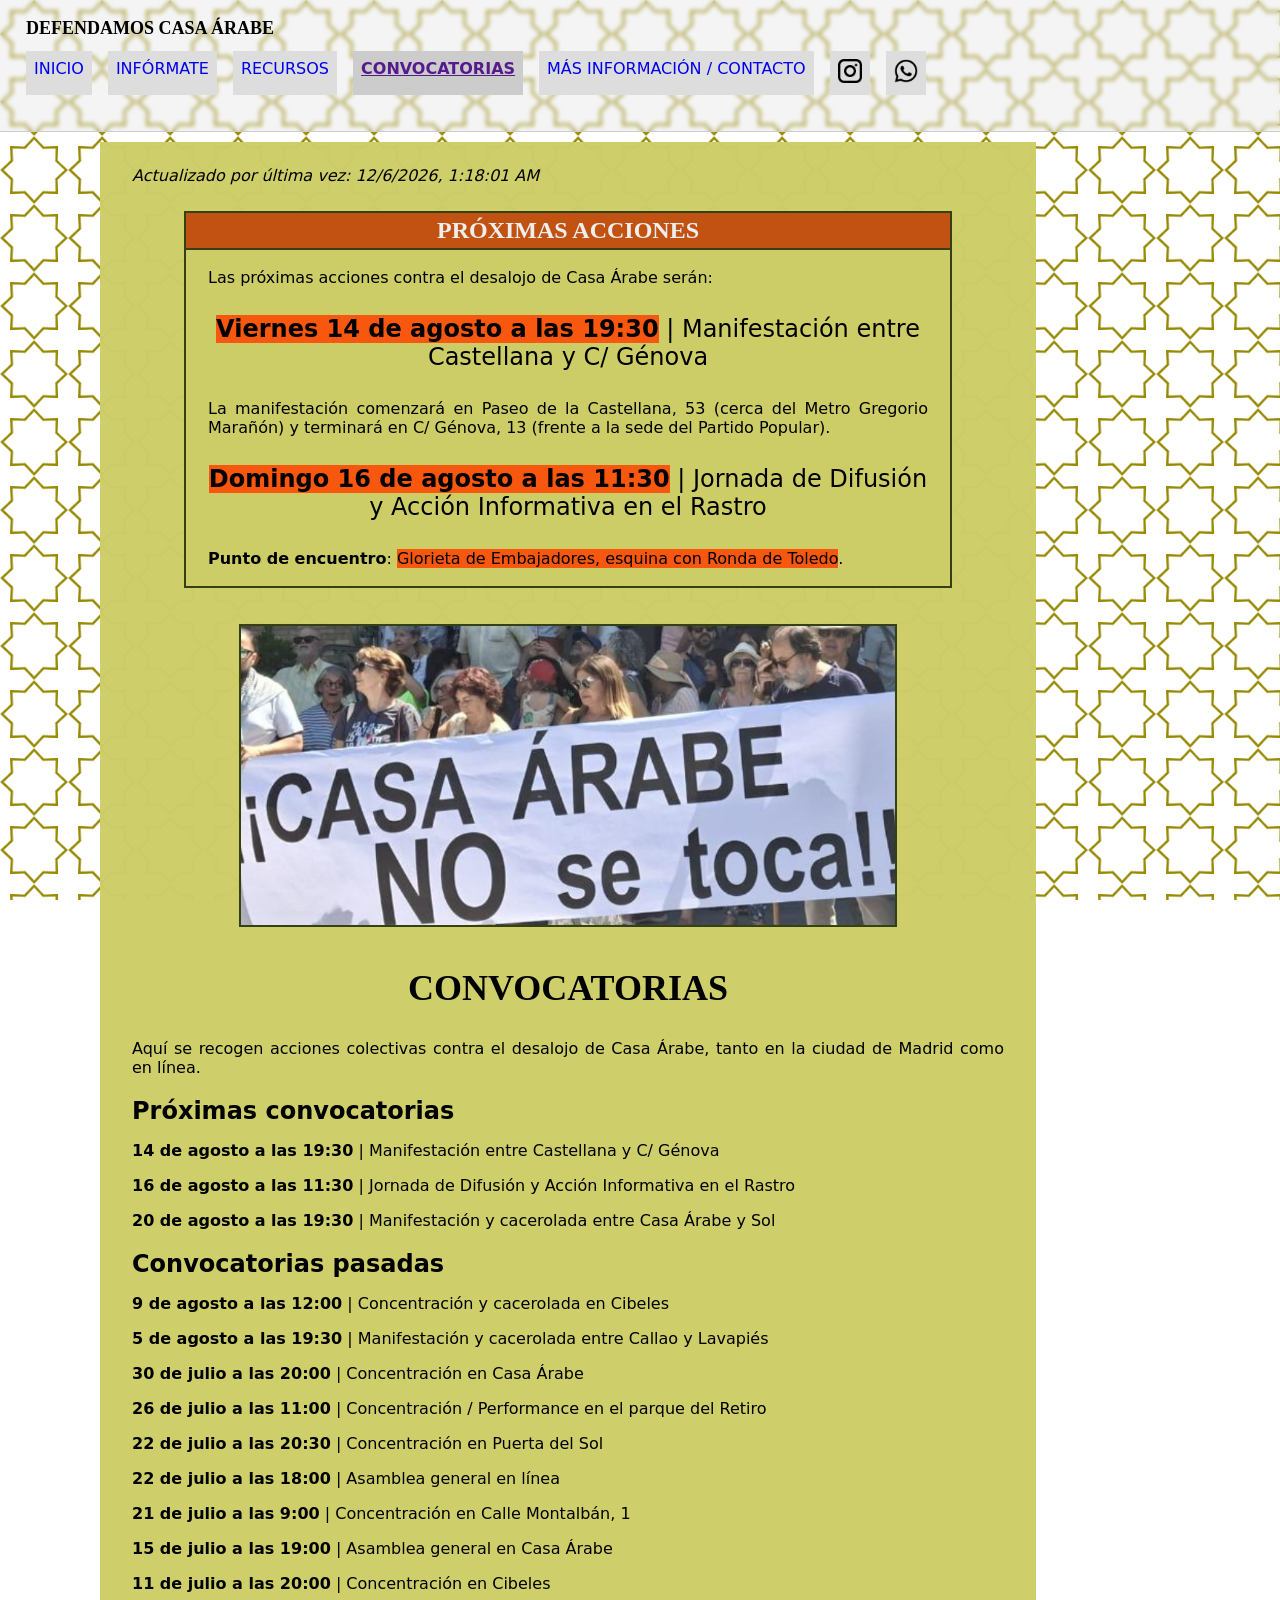
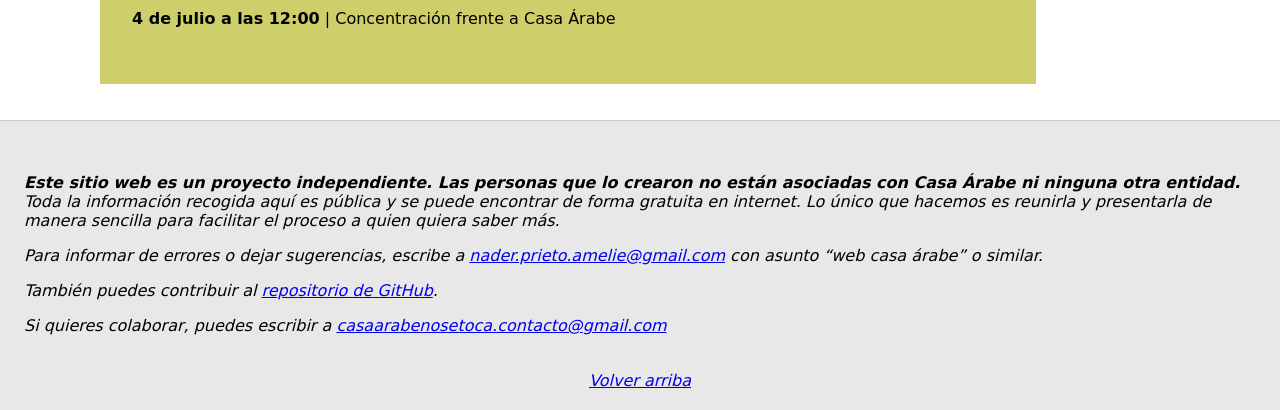
==== defendamoscasaarabe/convocatorias.html @ 13209470 "actualizar hora mani 20/8" ====
<!DOCTYPE html>
<html lang="es">
    <head>
        <link rel="stylesheet" href="style.css">
        <link rel="icon" href="assets/favicon.ico">
        <title>CONVOCATORIAS | DEFENDAMOS CASA ÁRABE</title>
        <meta name="viewport" content="width=device-width, initial-scale=1.0" />
    </head>
    <body onload="fechaUltimaVez()">
        <span id="arriba"></span>
        <header>
            <h1>DEFENDAMOS CASA ÁRABE</h1>
            <nav>
                <a href="index.html">INICIO</a><a href="informate.html">INFÓRMATE</a><a href="recursos.html">RECURSOS</a><a href="" id="current">CONVOCATORIAS</a><a href="#masinfo">MÁS INFORMACIÓN / CONTACTO</a><a href="https://www.instagram.com/casaarabesequeda/"><img style="height:1.5rem;border:none;" src="assets/insta.png"></a><a href="https://whatsapp.com/channel/0029VbDNNynGU3BGO189cn2i"><img style="height:1.5rem;border:none;" src="assets/wpp.png"></a>
            </nav>
            <div class="menu-movil">
                <p style="margin-bottom:0;"><a href="https://www.instagram.com/casaarabesequeda/"><img style="width:1.5rem;border:none;margin:0;padding-left:1.625rem;" src="assets/insta.png"></a><a href="https://whatsapp.com/channel/0029VbDNNynGU3BGO189cn2i"><img style="width:1.5rem;border:none;margin:0;padding-left:1.625rem;" src="assets/wpp.png"></a></p></p>
                <details>
                    <summary>&#8801;</summary>
                    <p>
                        <p><a href="index.html">INICIO</a></p><p><a href="informate.html">INFÓRMATE</a></p><p><a href="recursos.html">RECURSOS</a></p><p><a href="" id="current">CONVOCATORIAS</a></p><p><a href="#masinfo">MÁS INFORMACIÓN / CONTACTO</a></p>
                    </p>
                </details>
            </div>
        </header>
        <main>
            <article>
                <p><em>Actualizado por última vez: <span id="fecha"></span></em></p>
                <article class="destacado">
                    <h1>PRÓXIMAS ACCIONES</h1>
                    <p>Las próximas acciones contra el desalojo de Casa Árabe serán:</p>
                    <p class="texto-grande"><time datetime="2026-08-14 19:30" class="subr-rojo">Viernes 14 de agosto a las 19:30</time> | Manifestación entre Castellana y C/ Génova</p>
                    <p>La manifestación comenzará en Paseo de la Castellana, 53 (cerca del Metro Gregorio Marañón) y terminará en C/ Génova, 13 (frente a la sede del Partido Popular).</p>
                    <p class="texto-grande"><time datetime="2026-08-16 11:30" class="subr-rojo">Domingo 16 de agosto a las 11:30</time> | Jornada de Difusión y Acción Informativa en el Rastro</p>
                    <p><strong>Punto de encuentro</strong>: <span class="subr-rojo">Glorieta de Embajadores, esquina con Ronda de Toledo</span>.</p>
                </article>
                <p style="text-align:center;"><img src="assets/concentracion.png"></p>
                <h1>CONVOCATORIAS</h1>
                <p>Aquí se recogen acciones colectivas contra el desalojo de Casa Árabe, tanto en la ciudad de Madrid como en línea.</p>
                <h2>Próximas convocatorias</h2>
                <p><time datetime="2026-08-14 19:30">14 de agosto a las 19:30</time> | Manifestación entre Castellana y C/ Génova</p>
                <p><time datetime="2026-08-16 11:30">16 de agosto a las 11:30</time> | Jornada de Difusión y Acción Informativa en el Rastro</p>
                <p><time datetime="2026-08-20 19:30">20 de agosto a las 19:30</time> | Manifestación y cacerolada entre Casa Árabe y Sol</p>
                <h2>Convocatorias pasadas</h2>
                <p><time datetime="2026-08-09 12:00">9 de agosto a las 12:00</time> | Concentración y cacerolada en Cibeles</p>
                <p><time datetime="2026-08-05 19:00">5 de agosto a las 19:30</time> | Manifestación y cacerolada entre Callao y Lavapiés</p>
                <p><time datetime="2026-07-30 20:00">30 de julio a las 20:00</time> | Concentración en Casa Árabe</p>
                <p><time datetime="2026-07-26 11:00">26 de julio a las 11:00</time> | Concentración / Performance en el parque del Retiro</p>
                <p><time datetime="2026-07-22 20:30">22 de julio a las 20:30</time> | Concentración en Puerta del Sol</p>
                <p><time datetime="2026-07-22 18:00">22 de julio a las 18:00</time> | Asamblea general en línea</p>
                <p><time datetime="2026-07-21 09:00">21 de julio a las 9:00</time> | Concentración en Calle Montalbán, 1</p>
                <p><time datetime="2026-07-15 19:00">15 de julio a las 19:00</time> | Asamblea general en Casa Árabe</p>
                <p><time datetime="2026-07-11 20:00">11 de julio a las 20:00</time> | Concentración en Cibeles</p>
                <p><time datetime="2026-04-11 12:00">4 de julio a las 12:00</time> | Concentración frente a Casa Árabe</p>
            </article>
        </main>
        <footer id="masinfo">
            <p><strong>Este sitio web es un proyecto independiente. Las personas que lo crearon no están asociadas con Casa Árabe ni ninguna otra entidad.</strong> Toda la información recogida aquí es pública y se puede encontrar de forma gratuita en internet. Lo único que hacemos es reunirla y presentarla de manera sencilla para facilitar el proceso a quien quiera saber más.</p>
            <p>Para informar de errores o dejar sugerencias, escribe a <a href="mailto:nader.prieto.amelie@gmail.com">nader.prieto.amelie@gmail.com</a> con asunto “web casa árabe” o similar.</p>
            <p>También puedes contribuir al <a href="https://github.com/naderprieto/naderprieto.github.io">repositorio de GitHub</a>.</p>
            <p>Si quieres colaborar, puedes escribir a <a href="mailto:casaarabenosetoca.contacto@gmail.com">casaarabenosetoca.contacto@gmail.com</a></p>
            <p class="enlace-volverarriba"><a href="#arriba">Volver arriba</a></p>
        </footer>
        <script src="script.js"></script>
    </body>
</html>
---- defendamoscasaarabe/style.css ----
@media screen and (max-width:1000px){
    body{
        article{
            margin-left:0.5rem;
            margin-right:0.5rem;
            padding-left:1.125rem;
            padding-right:1.125rem;
        }
        article h1{
            font-size:1.75rem;
        }
        article img{width:97%;}
        .destacado{
            margin-right:0;
            margin-left:0;
            margin-top:0.5rem;
        }
        .destacado h1{
            padding:0.625rem;
        }
        .text-grande{
            font-size:1.125rem;
        }
        nav{
            display:none;
        }
        .menu-movil{display:block;margin-bottom:0.625rem;}
        .menu-movil summary{font-size:2.5rem;margin-left:1.25rem;}
        .menu-movil details{padding:0.25rem;}
        .menu-movil details p{margin-bottom:1rem;}
        .menu-movil details p a{margin:1.625rem;padding:0.5rem;background-color:#ddd;text-decoration:none;}
        details > summary {
            list-style: none;
        }
        details > summary::-webkit-details-marker {
            display: none;
        }
    }
}
:root{scroll-behavior:smooth;}
body{
    font-family:system-ui, -apple-system, BlinkMacSystemFont, 'Segoe UI', Roboto, Oxygen, Ubuntu, Cantarell, 'Open Sans', 'Helvetica Neue', sans-serif;
    color:#000;
    margin:0;
    background-image:url("assets/estrella.png");
    animation:mover 50s linear infinite;
    background-attachment:fixed;
    background-size:4.25rem;
    background-repeat:repeat;
}
@keyframes mover{
    from{background-position:bottom left;}
    to{background-position:top right;}
}
article{
    margin-left:6.25rem;
    margin-right:15.25rem;
    margin-bottom:2.25rem;
    background-color:#cece69fa;
    padding-top:0.5rem;
    padding-bottom:2.5rem;
    padding-right:2rem;
    padding-left:2rem;
}
article h1{
    font-family:Georgia, 'Times New Roman', Times, serif;
    font-weight:bold;
    text-align:center;
    margin-top:2.25rem;
    font-size:2.25rem;
}
article h2{margin-top:1.25rem;margin-bottom:0.25rem;}
article p{
    text-align:justify;
    hyphens:auto;
}
header{
    position:sticky;top:0;
    background-color:#dddddd50;
    backdrop-filter:blur(0.125rem);
    z-index:10000;
    border-bottom:0.1rem #ccc solid;
    margin-bottom:0.625rem;
}
header h1{
    font-family:Georgia, 'Times New Roman', Times, serif;
    font-weight:bold;
    font-size:1.125rem;
    margin:0;
    padding-top:1.125rem;
    padding-left:1.625rem;
}
nav{
    display:flex;
    padding-top:0.25rem;
    padding-left:1.125rem;
    padding-bottom:0.5rem;
    margin-bottom:1.25rem;
    /*
    background-color:#dddddd50;
    backdrop-filter:blur(0.125rem);*/
}
.menu-movil{
    display:none;
}
nav a{
    margin:0.5rem;
    padding:0.5rem;
    background-color:#ddd;
    text-decoration:none;
}
nav a:hover{background-color:#cece69;}
#current{
    font-weight:bold;
    background-color:#ccc;
    text-decoration:underline;
}
#current:hover{background-color:#bbb;}
footer{
    padding-top:2.25rem;
    padding-left:1.5rem;
    padding-right:1.5rem;
    text-align:left;
    font-style:italic;
    background-color:#cccccc75;
    backdrop-filter:blur(0.125rem);
    border-top:0.1rem #ccc solid;
}
.destacado{
    border:0.125rem #354115 solid;
    background-color:none;
    margin-left:3.25rem;
    margin-right:3.25rem;
    margin-top:1.625rem;
    padding:0;
}
.destacado h1{
    font-size:1.5rem;
    color:#eee;
    background-color:#c25212/*rgb(126, 126, 0)*/;
    border-bottom:0.125rem #354115 solid;
    margin:0;
    padding:0.25rem;
}
.destacado p{
    margin-right:1.25rem;
    margin-left:1.25rem;
    padding:0.125rem;
}
time{font-weight:bold;}
.texto-grande{
    font-size:1.5rem;
    text-align:center;
}
.subr-rojo{
    background-color:rgba(255, 68, 0, 0.85);
}
.enlace-volverarriba{text-align:center;margin-bottom:0;padding:1.25rem;}
article img{
    width:75%;
    margin:0;
    border:0.125rem #354115 solid;
}
.instagram, .wpp, .thissite, .petition, .dwnload, .folder{
    &::before{
        content:"";
        display:inline-block;
        height:1rem;
        width:1rem;
        background-size:1rem 1rem;
        background-repeat:no-repeat;
        margin-right:0.125rem;
    }
}
.instagram::before{
    background-image:url('https://www.liege.be/fr/vivre-a-liege/enseignement/enseignement-communal-liegeois/images/instagram-logo-32x32px.png/@@images/image.png');
}
.wpp::before{
    background-image:url('https://icons.iconarchive.com/icons/limav/flat-gradient-social/128/Whatsapp-icon.png');
}
.thissite::before{
    background-image:url('assets/estrella.png');
}
.petition::before{
    background-image:url('https://cdn-icons-png.flaticon.com/128/684/684930.png');
}
.dwnload::before{
    background-image:url('https://cdn-icons-png.flaticon.com/128/9131/9131795.png');
}
.folder::before{
    background-image:url('https://cdn-icons-png.flaticon.com/128/12075/12075377.png');
}
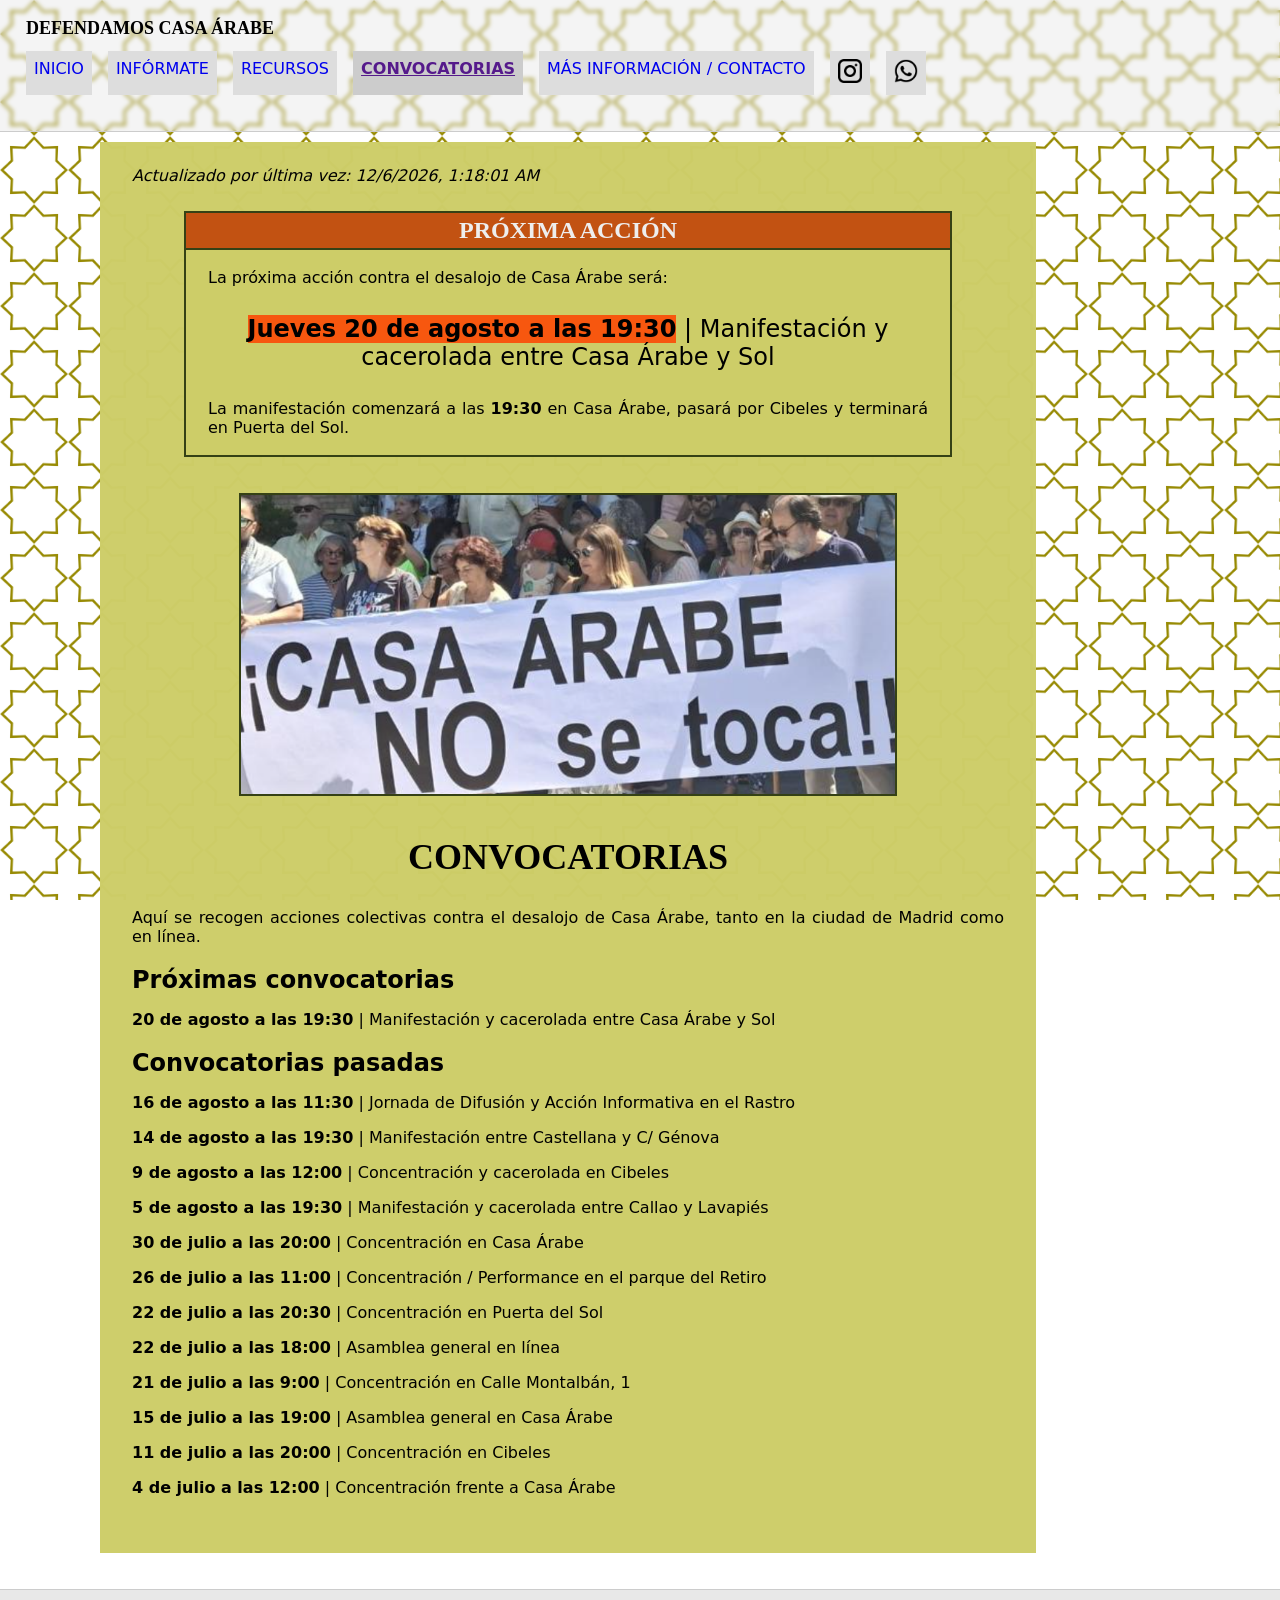
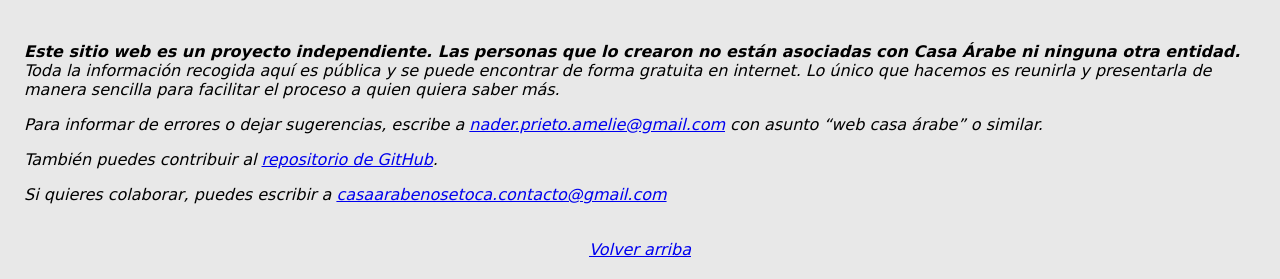
==== commit 91ff0e25: "Update convocatorias.html" ====
--- a/defendamoscasaarabe/convocatorias.html
+++ b/defendamoscasaarabe/convocatorias.html
@@ -27,21 +27,19 @@
             <article>
                 <p><em>Actualizado por última vez: <span id="fecha"></span></em></p>
                 <article class="destacado">
-                    <h1>PRÓXIMAS ACCIONES</h1>
-                    <p>Las próximas acciones contra el desalojo de Casa Árabe serán:</p>
-                    <p class="texto-grande"><time datetime="2026-08-14 19:30" class="subr-rojo">Viernes 14 de agosto a las 19:30</time> | Manifestación entre Castellana y C/ Génova</p>
-                    <p>La manifestación comenzará en Paseo de la Castellana, 53 (cerca del Metro Gregorio Marañón) y terminará en C/ Génova, 13 (frente a la sede del Partido Popular).</p>
-                    <p class="texto-grande"><time datetime="2026-08-16 11:30" class="subr-rojo">Domingo 16 de agosto a las 11:30</time> | Jornada de Difusión y Acción Informativa en el Rastro</p>
-                    <p><strong>Punto de encuentro</strong>: <span class="subr-rojo">Glorieta de Embajadores, esquina con Ronda de Toledo</span>.</p>
+                    <h1>PRÓXIMA ACCIÓN</h1>
+                    <p>La próxima acción contra el desalojo de Casa Árabe será:</p>
+                    <p class="texto-grande"><time datetime="2026-08-20 19:30" class="subr-rojo">Jueves 20 de agosto a las 19:30</time> | Manifestación y cacerolada entre Casa Árabe y Sol</p>
+                    <p>La manifestación comenzará a las <time datetime="2026-08-20 19:30">19:30</time> en Casa Árabe, pasará por Cibeles y terminará en Puerta del Sol.</p>
                 </article>
                 <p style="text-align:center;"><img src="assets/concentracion.png"></p>
                 <h1>CONVOCATORIAS</h1>
                 <p>Aquí se recogen acciones colectivas contra el desalojo de Casa Árabe, tanto en la ciudad de Madrid como en línea.</p>
                 <h2>Próximas convocatorias</h2>
-                <p><time datetime="2026-08-14 19:30">14 de agosto a las 19:30</time> | Manifestación entre Castellana y C/ Génova</p>
-                <p><time datetime="2026-08-16 11:30">16 de agosto a las 11:30</time> | Jornada de Difusión y Acción Informativa en el Rastro</p>
                 <p><time datetime="2026-08-20 19:30">20 de agosto a las 19:30</time> | Manifestación y cacerolada entre Casa Árabe y Sol</p>
                 <h2>Convocatorias pasadas</h2>
+                <p><time datetime="2026-08-16 11:30">16 de agosto a las 11:30</time> | Jornada de Difusión y Acción Informativa en el Rastro</p>
+                <p><time datetime="2026-08-14 19:30">14 de agosto a las 19:30</time> | Manifestación entre Castellana y C/ Génova</p>
                 <p><time datetime="2026-08-09 12:00">9 de agosto a las 12:00</time> | Concentración y cacerolada en Cibeles</p>
                 <p><time datetime="2026-08-05 19:00">5 de agosto a las 19:30</time> | Manifestación y cacerolada entre Callao y Lavapiés</p>
                 <p><time datetime="2026-07-30 20:00">30 de julio a las 20:00</time> | Concentración en Casa Árabe</p>
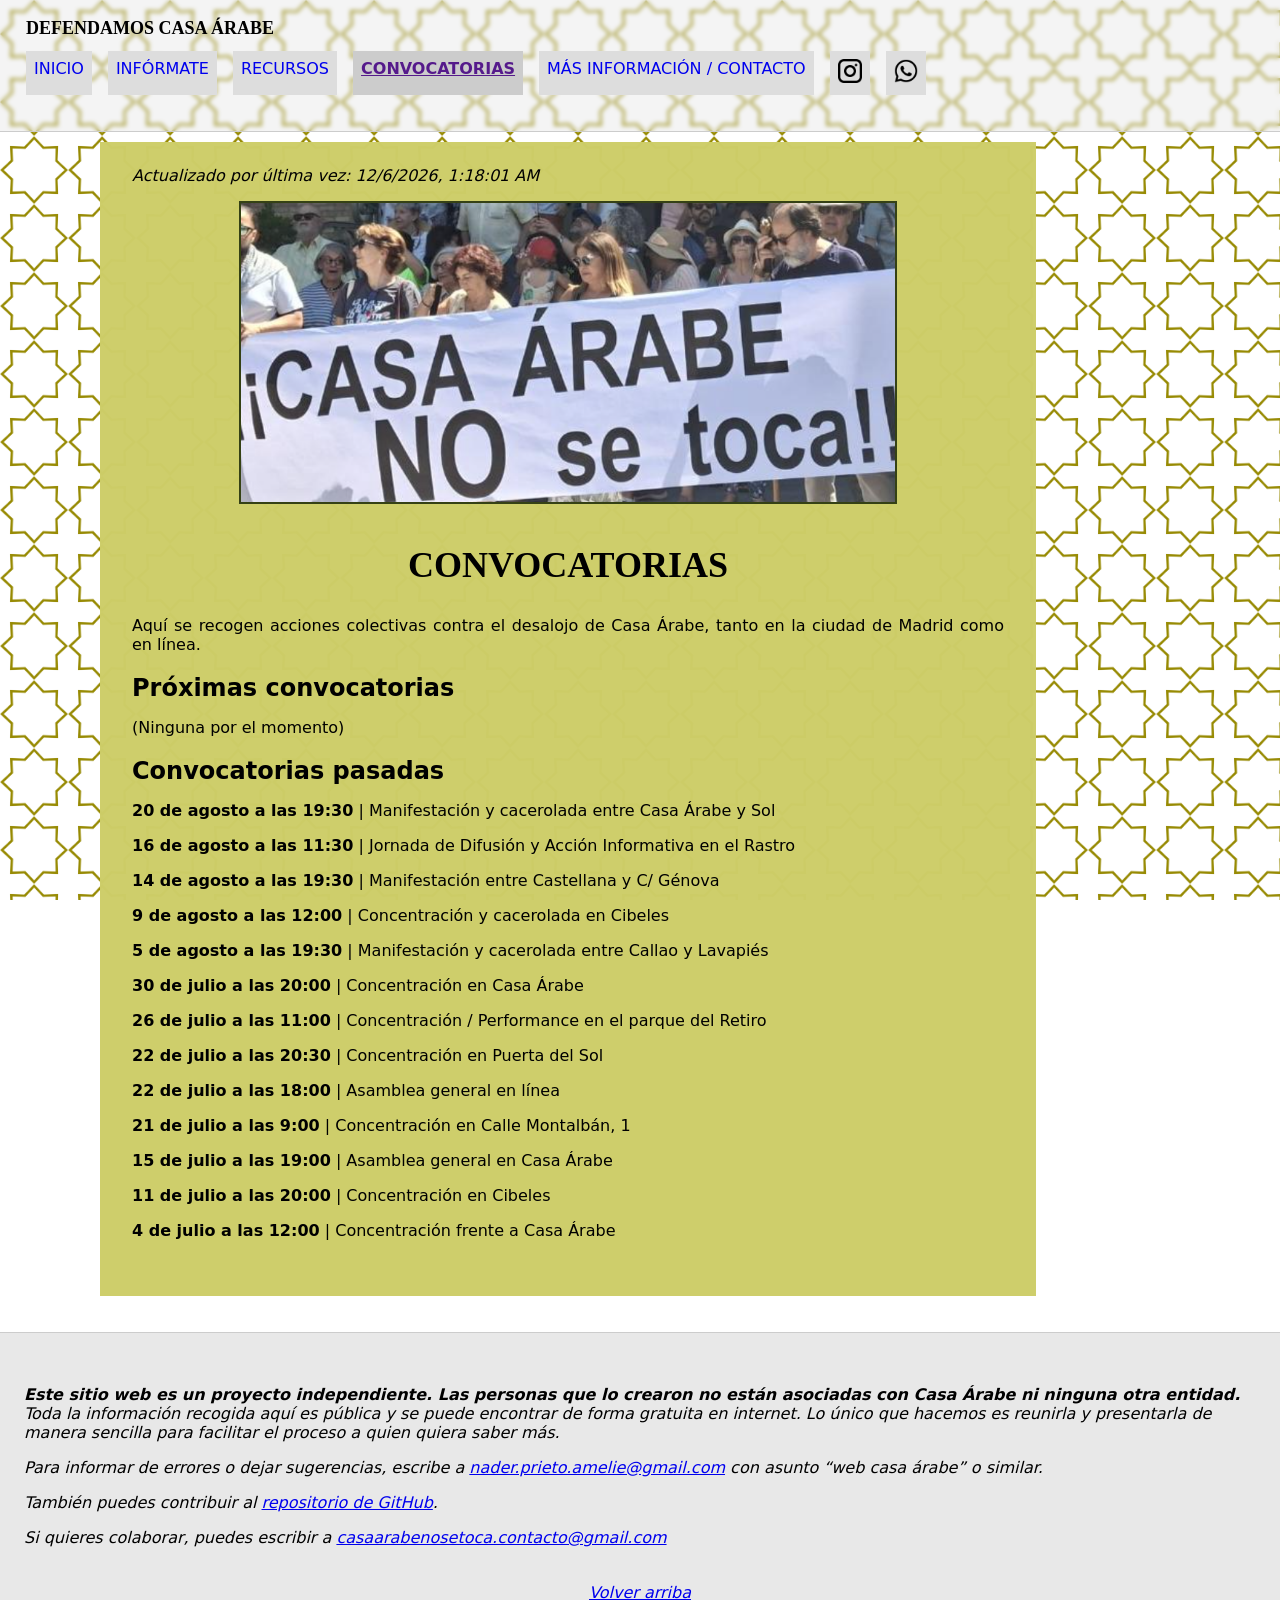
==== commit ef3f7ad7: "mover mani 20/8 a convocatorias pasadas" ====
--- a/defendamoscasaarabe/convocatorias.html
+++ b/defendamoscasaarabe/convocatorias.html
@@ -26,18 +26,13 @@
         <main>
             <article>
                 <p><em>Actualizado por última vez: <span id="fecha"></span></em></p>
-                <article class="destacado">
-                    <h1>PRÓXIMA ACCIÓN</h1>
-                    <p>La próxima acción contra el desalojo de Casa Árabe será:</p>
-                    <p class="texto-grande"><time datetime="2026-08-20 19:30" class="subr-rojo">Jueves 20 de agosto a las 19:30</time> | Manifestación y cacerolada entre Casa Árabe y Sol</p>
-                    <p>La manifestación comenzará a las <time datetime="2026-08-20 19:30">19:30</time> en Casa Árabe, pasará por Cibeles y terminará en Puerta del Sol.</p>
-                </article>
                 <p style="text-align:center;"><img src="assets/concentracion.png"></p>
                 <h1>CONVOCATORIAS</h1>
                 <p>Aquí se recogen acciones colectivas contra el desalojo de Casa Árabe, tanto en la ciudad de Madrid como en línea.</p>
                 <h2>Próximas convocatorias</h2>
+                <p>(Ninguna por el momento)</p>
+                <h2>Convocatorias pasadas</h2>
                 <p><time datetime="2026-08-20 19:30">20 de agosto a las 19:30</time> | Manifestación y cacerolada entre Casa Árabe y Sol</p>
-                <h2>Convocatorias pasadas</h2>
                 <p><time datetime="2026-08-16 11:30">16 de agosto a las 11:30</time> | Jornada de Difusión y Acción Informativa en el Rastro</p>
                 <p><time datetime="2026-08-14 19:30">14 de agosto a las 19:30</time> | Manifestación entre Castellana y C/ Génova</p>
                 <p><time datetime="2026-08-09 12:00">9 de agosto a las 12:00</time> | Concentración y cacerolada en Cibeles</p>
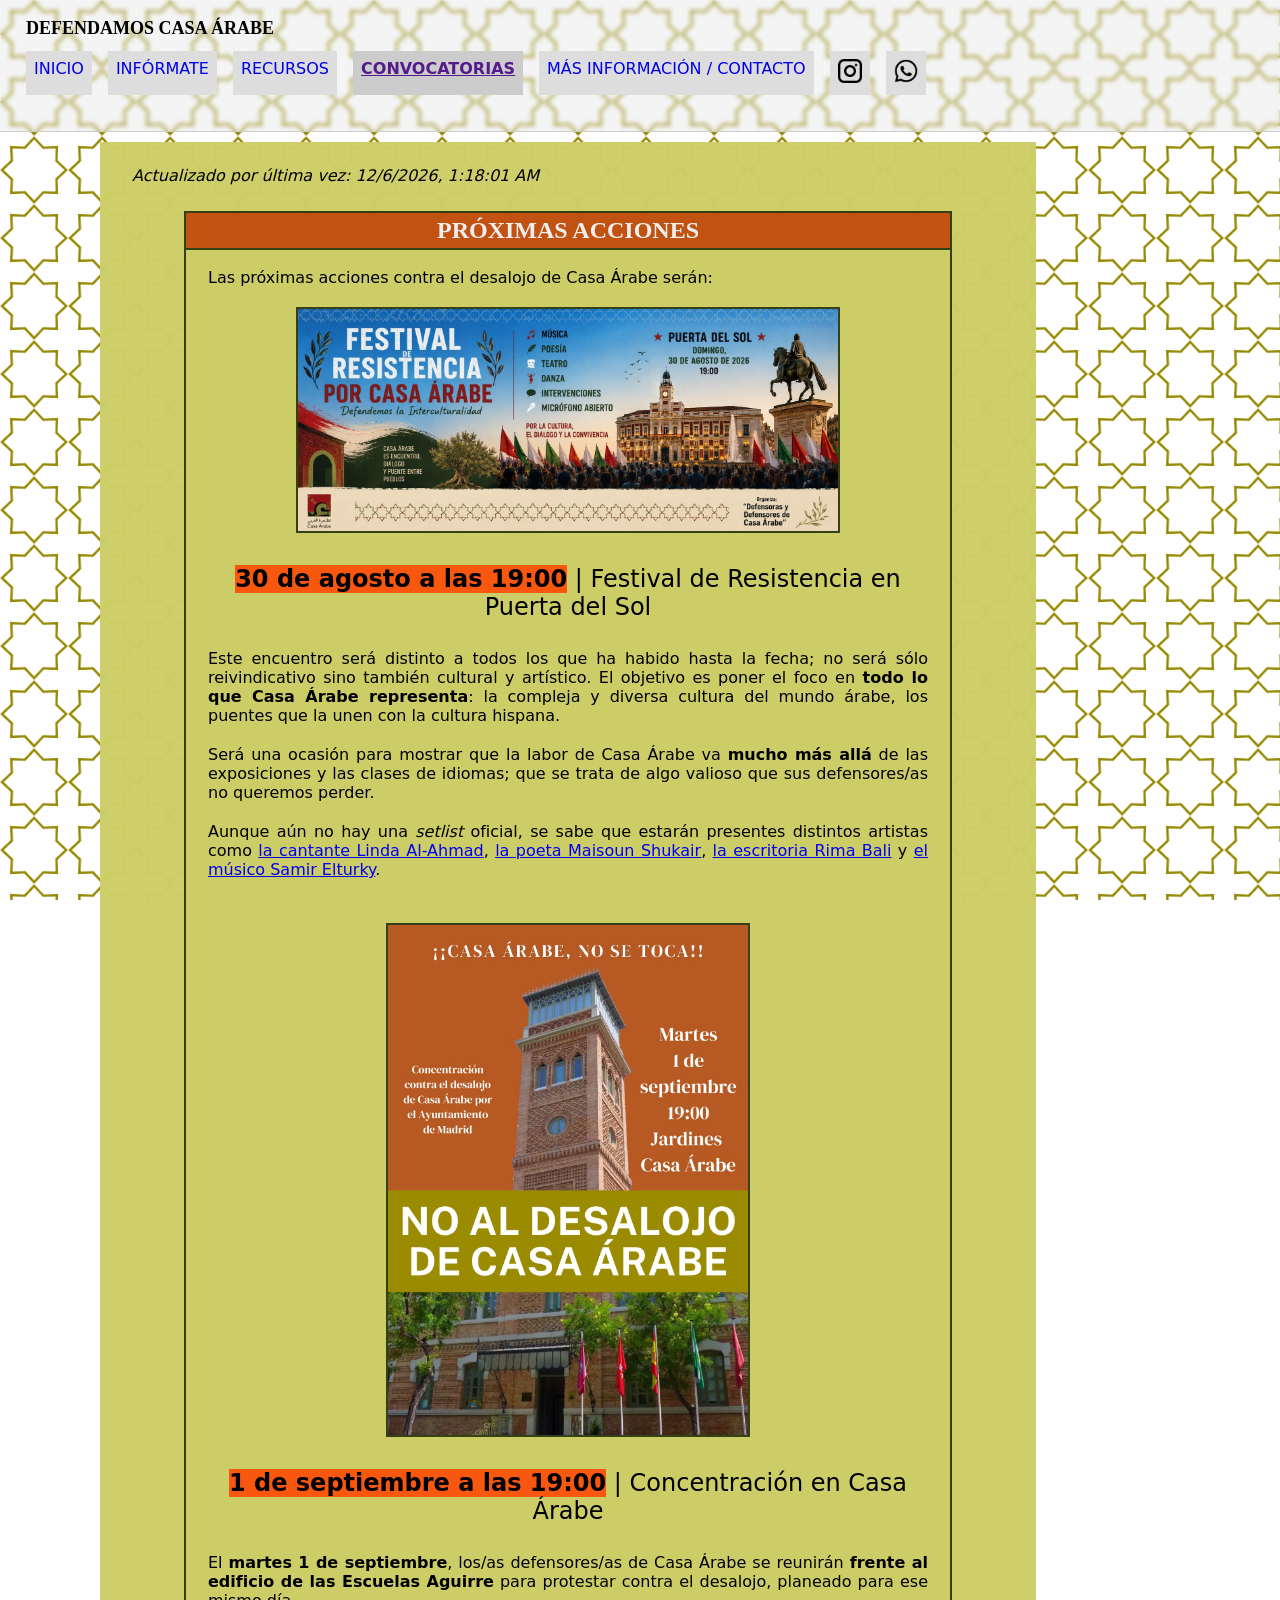
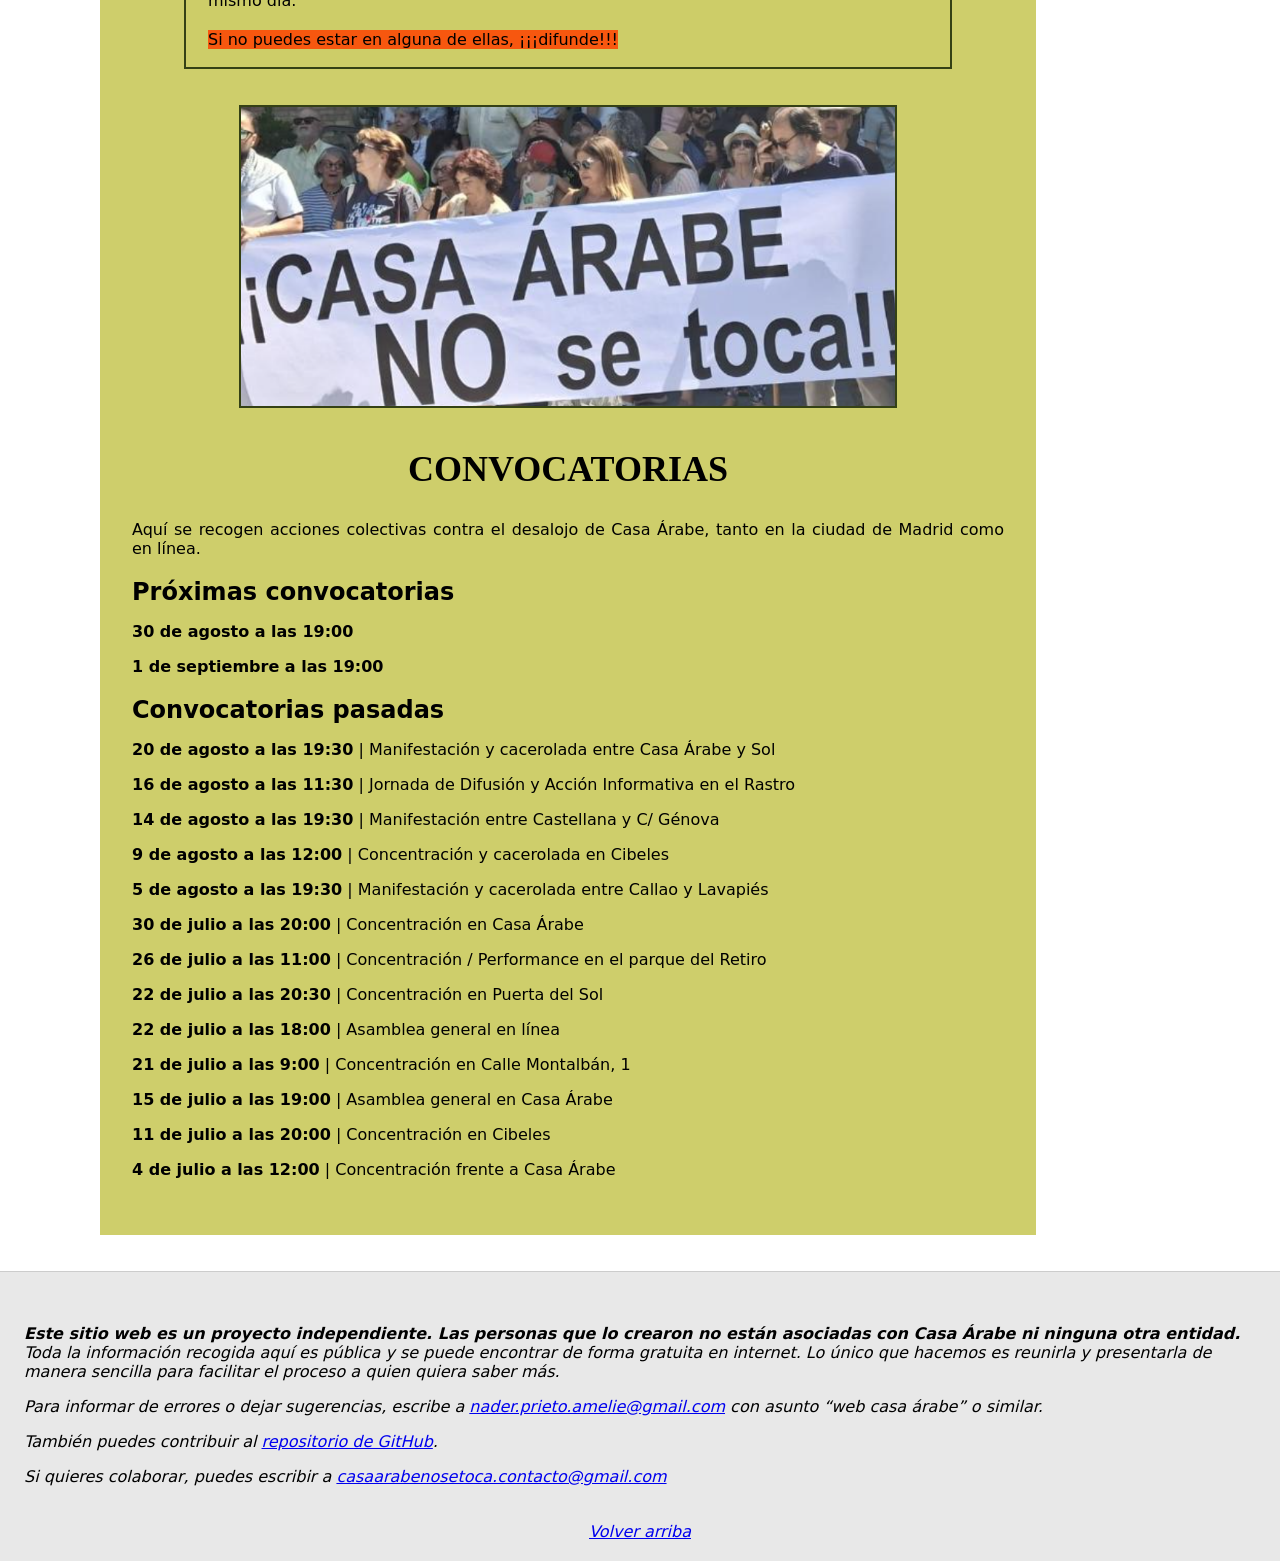
==== commit eb0dab90: "añadir próximas convocatorias" ====
--- a/defendamoscasaarabe/convocatorias.html
+++ b/defendamoscasaarabe/convocatorias.html
@@ -26,11 +26,25 @@
         <main>
             <article>
                 <p><em>Actualizado por última vez: <span id="fecha"></span></em></p>
+                <article class="destacado">
+                    <h1>PRÓXIMAS ACCIONES</h1>
+                    <p>Las próximas acciones contra el desalojo de Casa Árabe serán:</p>
+                    <p style="text-align:center;"><img src="assets/carteles/festival-resistencia.jpeg"></p>
+                    <p class="texto-grande"><time datetime="2026-08-30 19:00" class="subr-rojo">30 de agosto a las 19:00</time> | Festival de Resistencia en Puerta del Sol</p>
+                    <p>Este encuentro será distinto a todos los que ha habido hasta la fecha; no será sólo reivindicativo sino también cultural y artístico. El objetivo es poner el foco en <strong>todo lo que Casa Árabe representa</strong>: la compleja y diversa cultura del mundo árabe, los puentes que la unen con la cultura hispana.</p>
+                    <p>Será una ocasión para mostrar que la labor de Casa Árabe va <strong>mucho más allá</strong> de las exposiciones y las clases de idiomas; que se trata de algo valioso que sus defensores/as no queremos perder.</p>
+                    <p>Aunque aún no hay una <em>setlist</em> oficial, se sabe que estarán presentes distintos artistas como <a href="https://fialmuanath.com/cultura/linda-al-ahmad-voz-siria-madrid/">la cantante Linda Al-Ahmad</a>, <a href="https://www.soberaniaalimentaria.info/numeros-publicados/95-numero-54/1340-maisoun-shukair">la poeta Maisoun Shukair</a>, <a href="https://fialmuanath.com/cultura/rima-bali-la-escritora-siria-que-convierte-el-exilio-en-poesia-de-resistencia/">la escritoria Rima Bali</a> y <a href="https://enlavapies.com/noticias/no-te-pierdas-la-historia-de-samir-elturky-de-darbuka-bar/">el músico Samir Elturky</a>.</p>
+                    <p style="text-align:center;margin-top:2.5rem;"><img style="width:50%;" src="assets/carteles/concentracion-1sep.jpeg"></p>
+                    <p class="texto-grande"><time datetime="2026-09-01 19:00" class="subr-rojo">1 de septiembre a las 19:00</time> | Concentración en Casa Árabe</p>
+                    <p>El <time datetime="2026-09-01 19:00">martes 1 de septiembre</time>, los/as defensores/as de Casa Árabe se reunirán <strong>frente al edificio de las Escuelas Aguirre</strong> para protestar contra el desalojo, planeado para ese mismo día.</p>
+                    <p><span class="subr-rojo">Si no puedes estar en alguna de ellas, ¡¡¡difunde!!!</span></p>
+                </article>
                 <p style="text-align:center;"><img src="assets/concentracion.png"></p>
                 <h1>CONVOCATORIAS</h1>
                 <p>Aquí se recogen acciones colectivas contra el desalojo de Casa Árabe, tanto en la ciudad de Madrid como en línea.</p>
                 <h2>Próximas convocatorias</h2>
-                <p>(Ninguna por el momento)</p>
+                <p><time datetime="2026-08-30 19:00">30 de agosto a las 19:00</time></p>
+                <p><time datetime="2026-09-01 19:00">1 de septiembre a las 19:00</time></p>
                 <h2>Convocatorias pasadas</h2>
                 <p><time datetime="2026-08-20 19:30">20 de agosto a las 19:30</time> | Manifestación y cacerolada entre Casa Árabe y Sol</p>
                 <p><time datetime="2026-08-16 11:30">16 de agosto a las 11:30</time> | Jornada de Difusión y Acción Informativa en el Rastro</p>
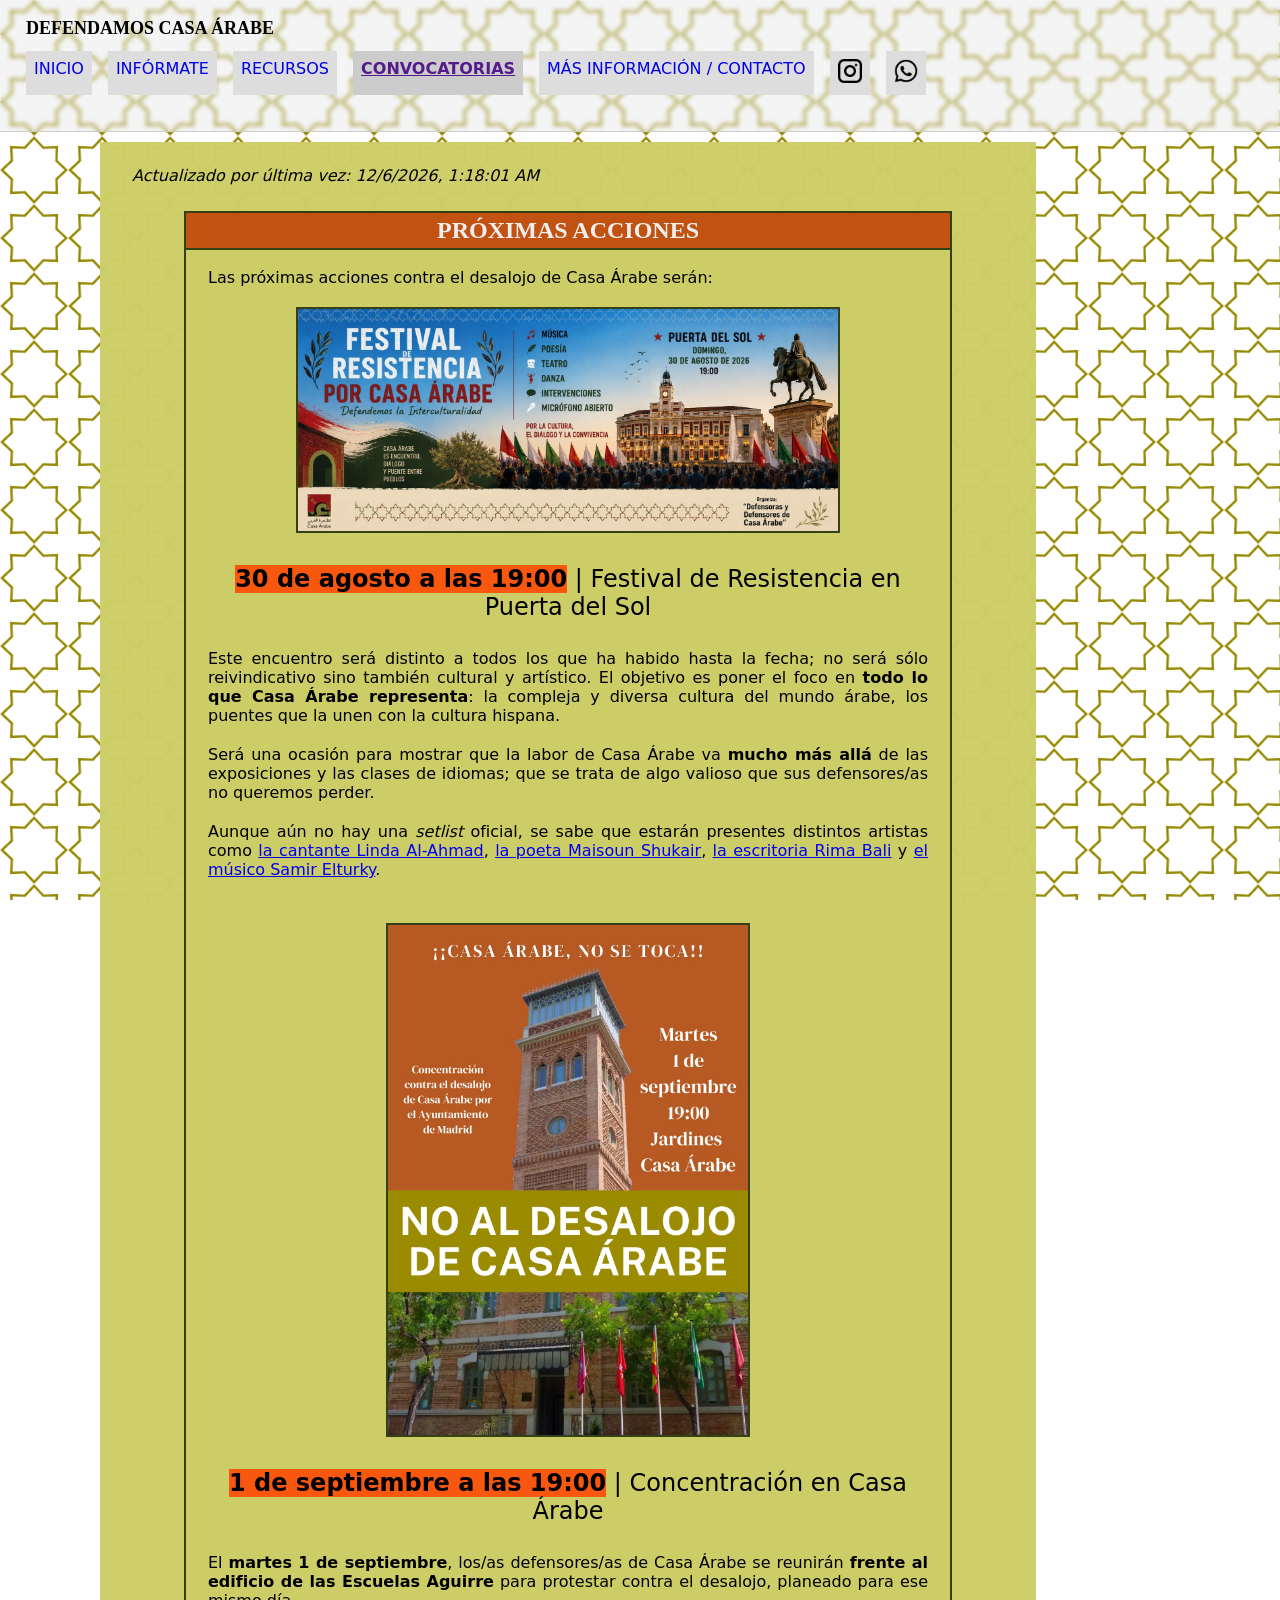
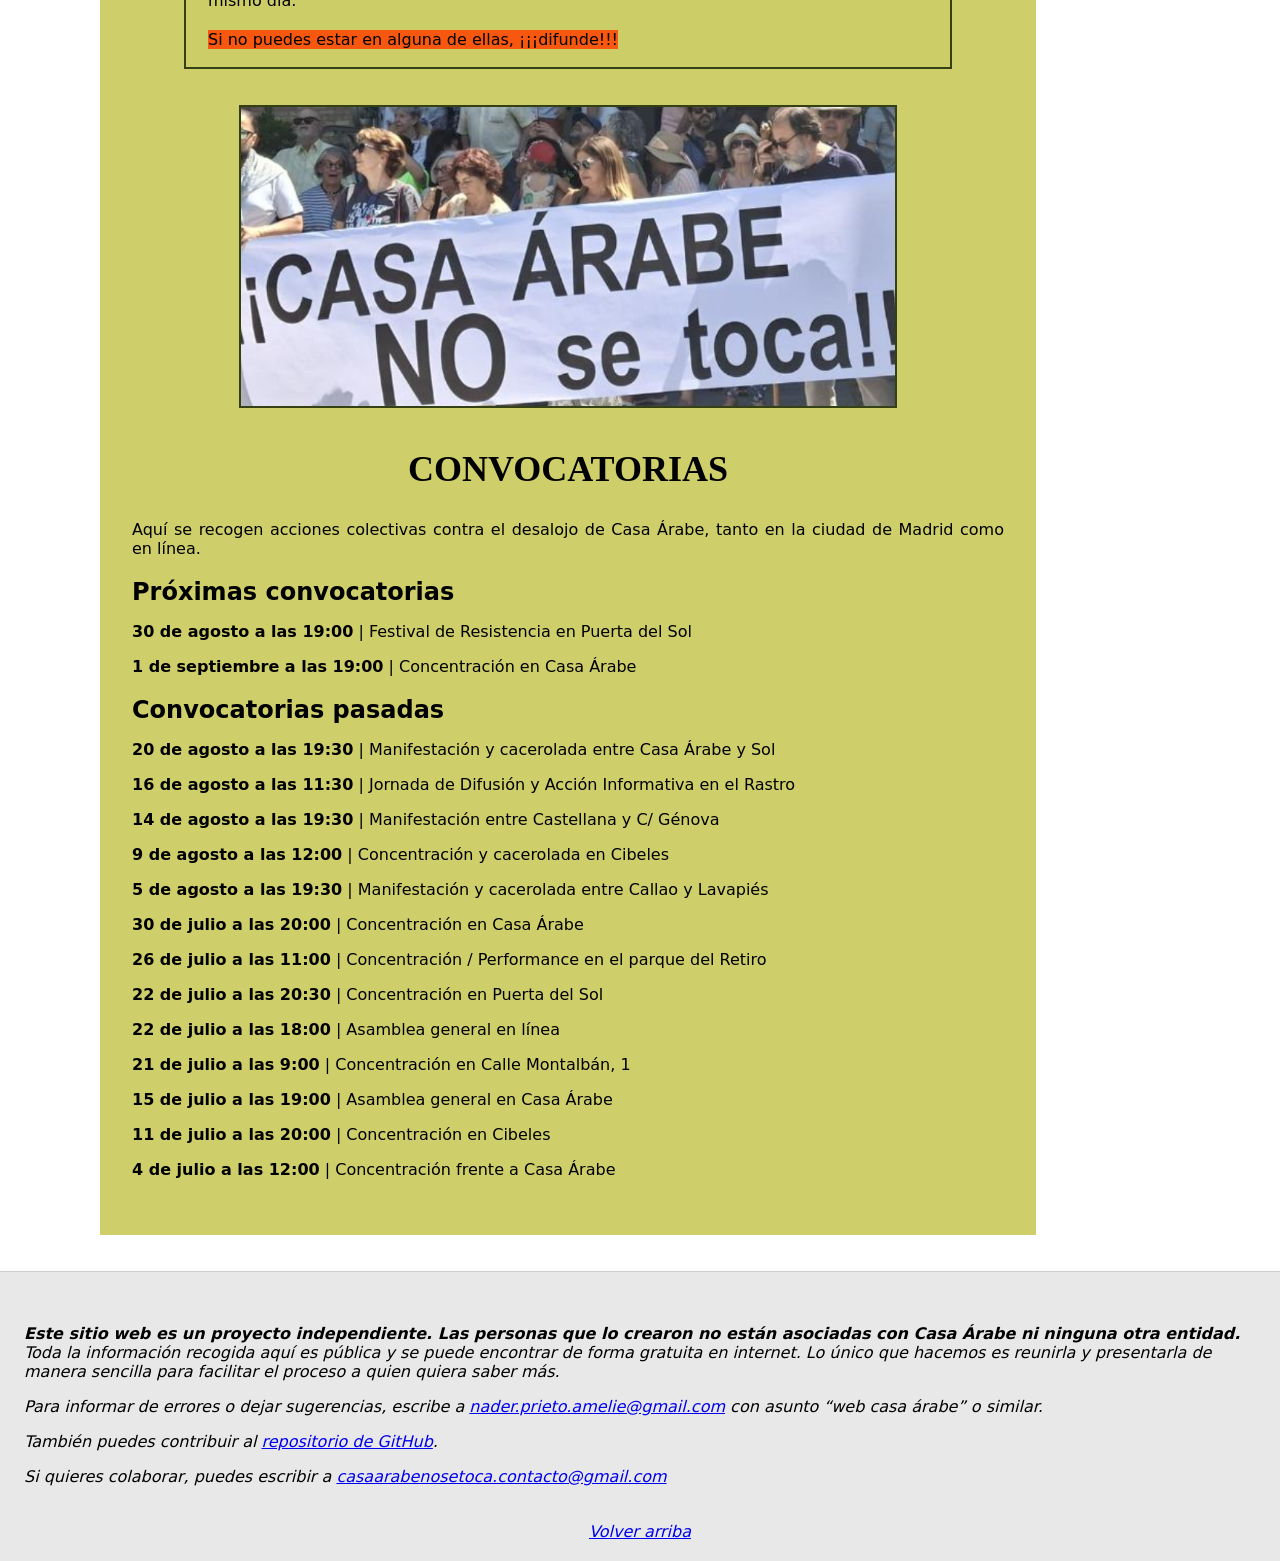
==== commit 4faa9b42: "completar próximas convocatorias" ====
--- a/defendamoscasaarabe/convocatorias.html
+++ b/defendamoscasaarabe/convocatorias.html
@@ -43,8 +43,8 @@
                 <h1>CONVOCATORIAS</h1>
                 <p>Aquí se recogen acciones colectivas contra el desalojo de Casa Árabe, tanto en la ciudad de Madrid como en línea.</p>
                 <h2>Próximas convocatorias</h2>
-                <p><time datetime="2026-08-30 19:00">30 de agosto a las 19:00</time></p>
-                <p><time datetime="2026-09-01 19:00">1 de septiembre a las 19:00</time></p>
+                <p><time datetime="2026-08-30 19:00">30 de agosto a las 19:00</time> | Festival de Resistencia en Puerta del Sol</p>
+                <p><time datetime="2026-09-01 19:00">1 de septiembre a las 19:00</time> | Concentración en Casa Árabe</p>
                 <h2>Convocatorias pasadas</h2>
                 <p><time datetime="2026-08-20 19:30">20 de agosto a las 19:30</time> | Manifestación y cacerolada entre Casa Árabe y Sol</p>
                 <p><time datetime="2026-08-16 11:30">16 de agosto a las 11:30</time> | Jornada de Difusión y Acción Informativa en el Rastro</p>
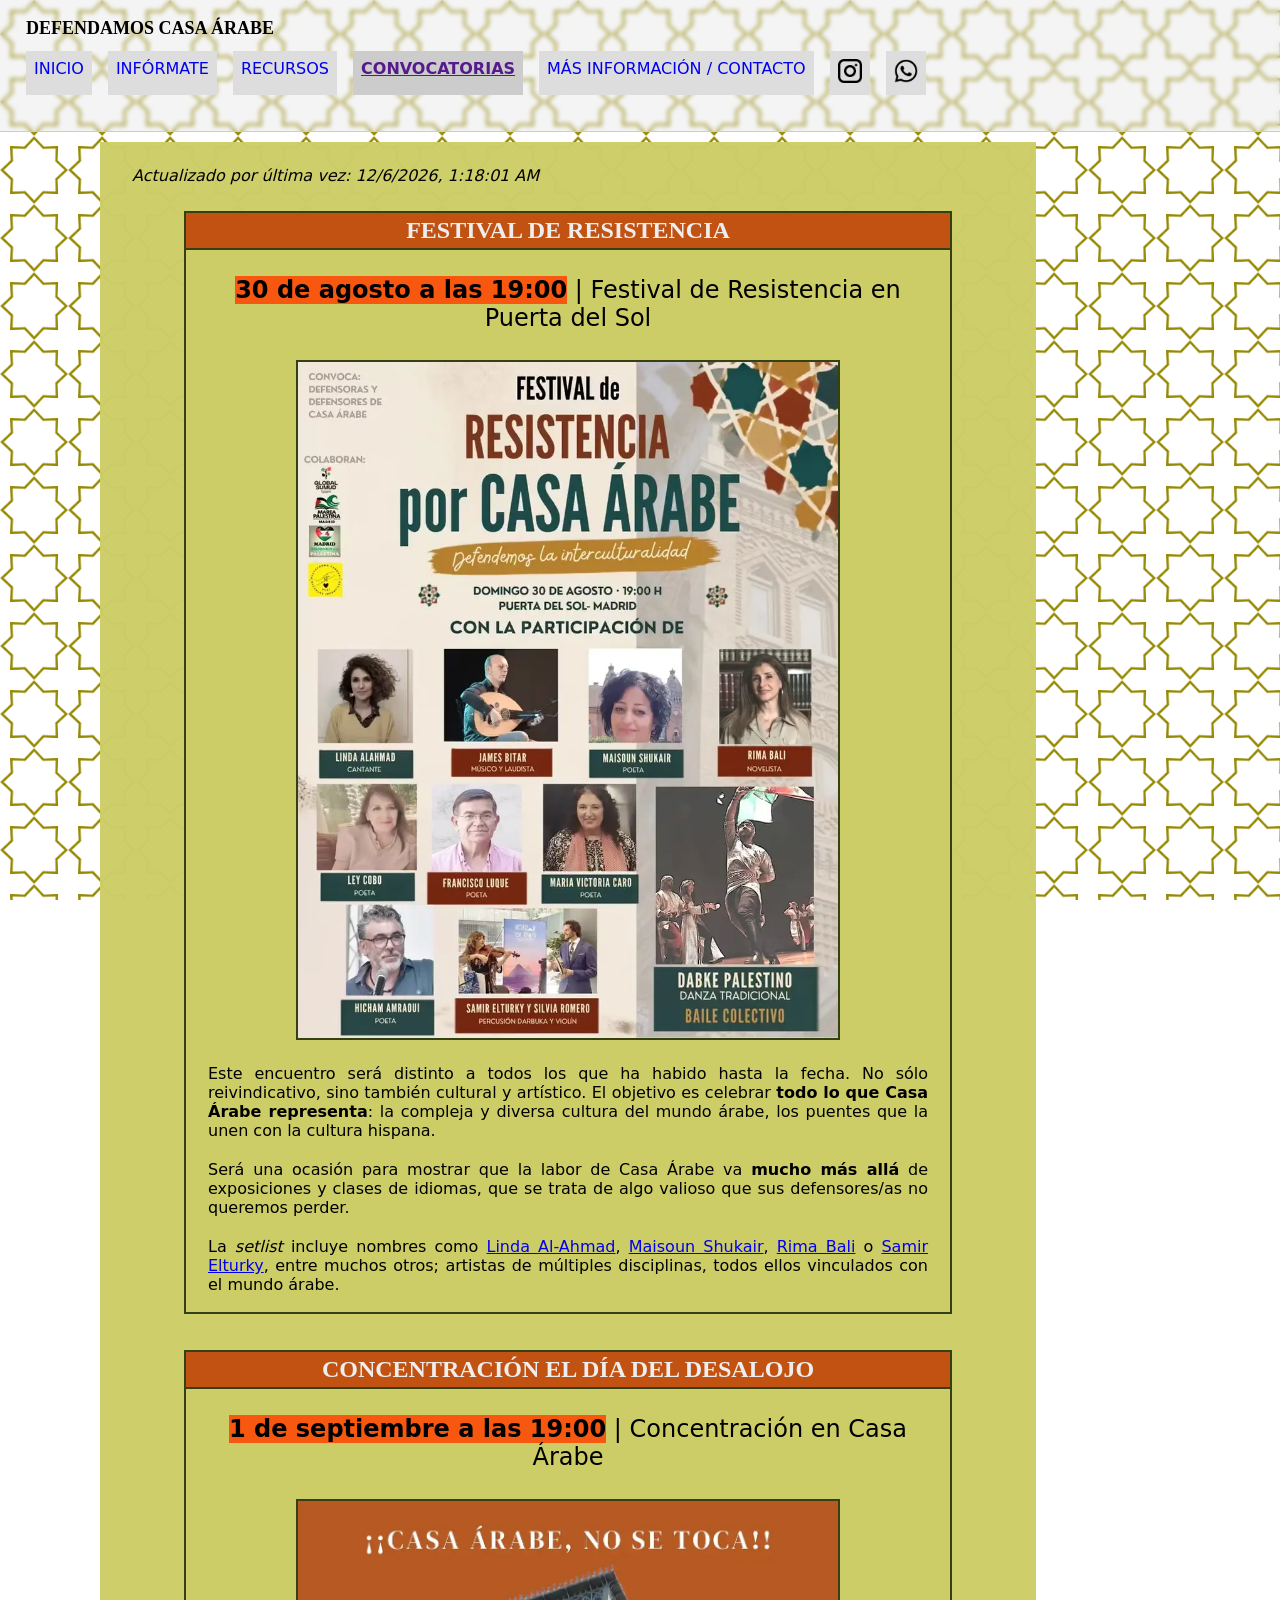
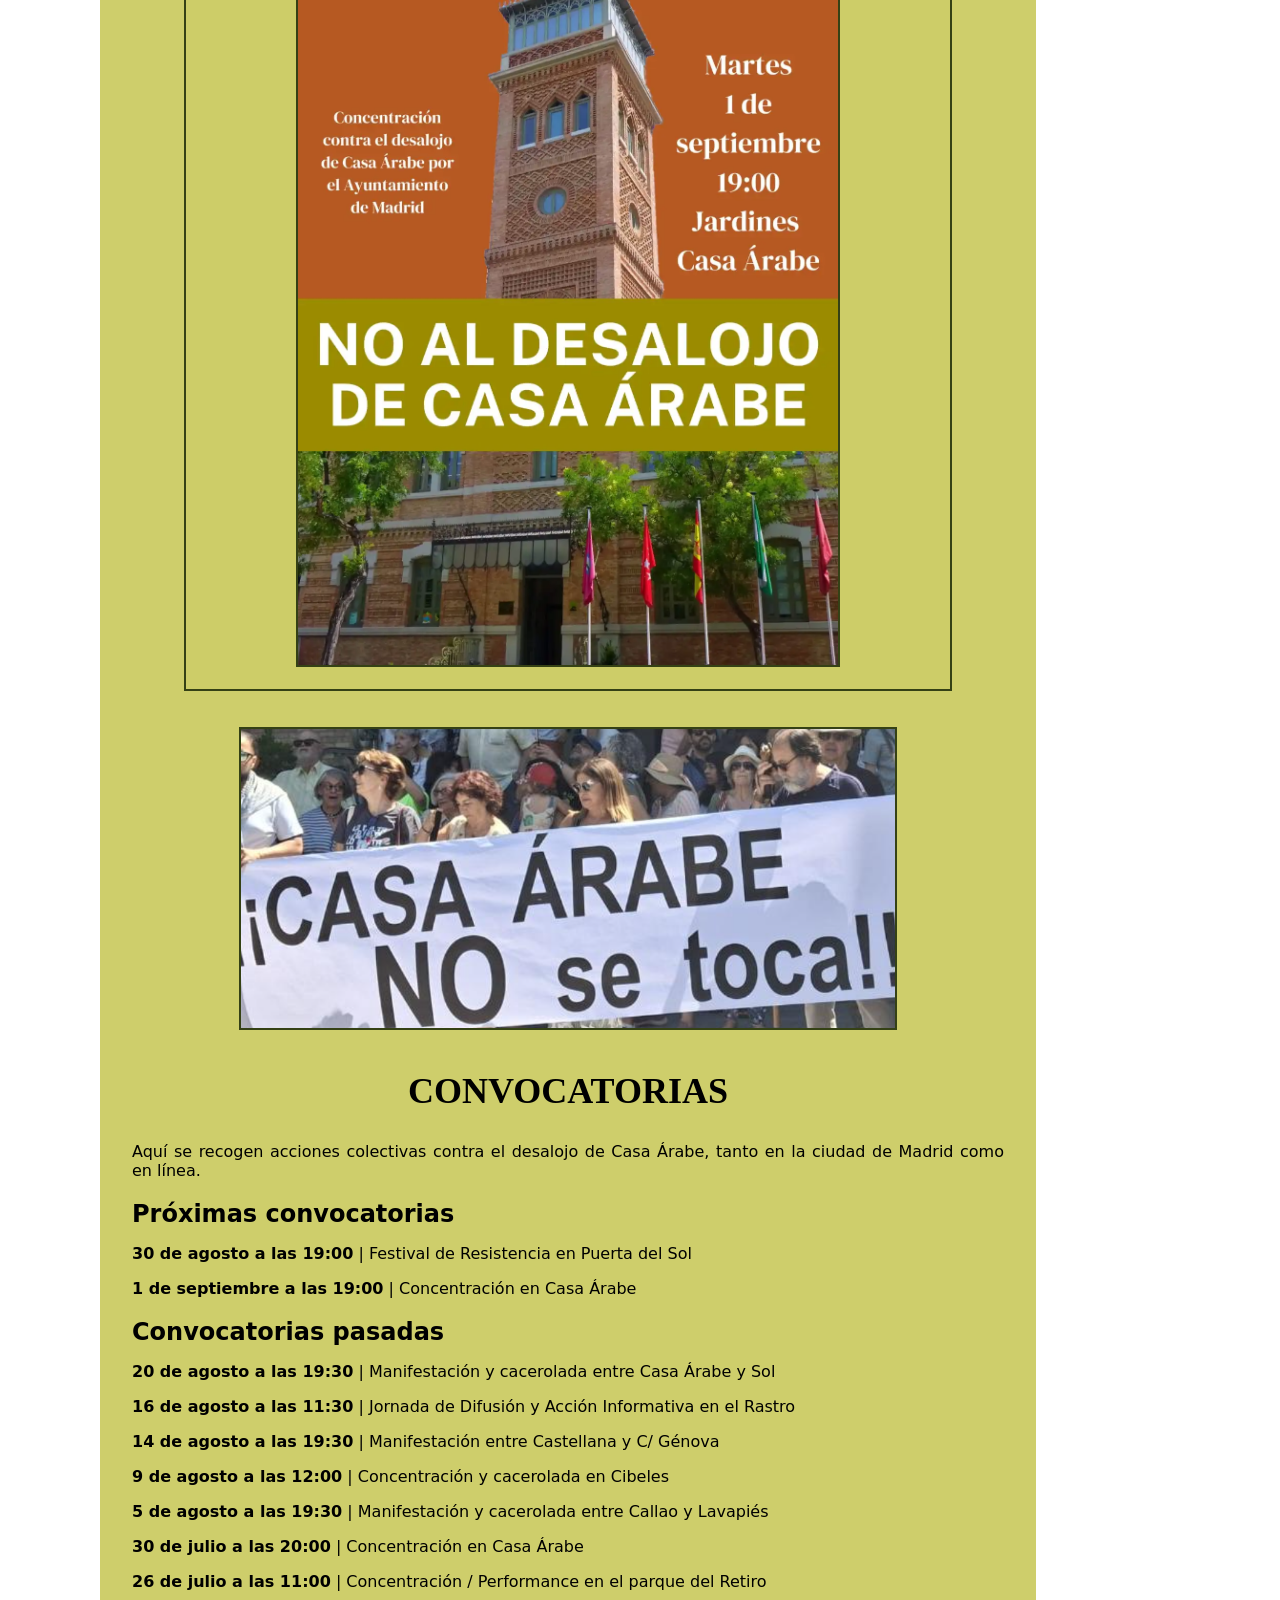
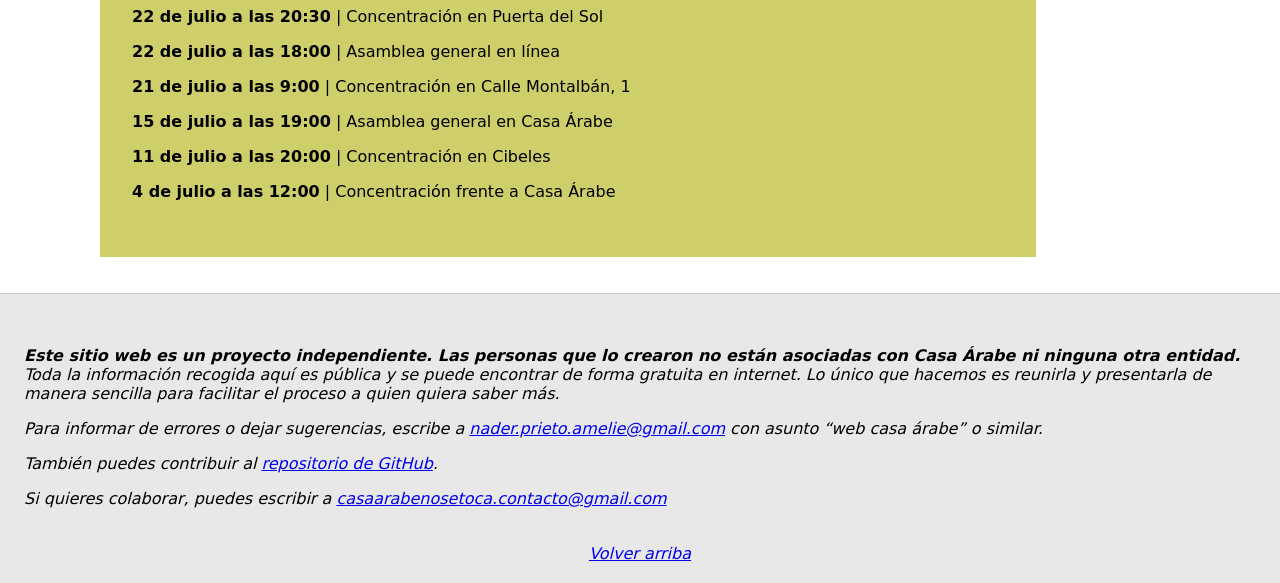
==== commit 42a4e6a4: "actualizar página convocatoria + poner imágenes webp" ====
--- a/defendamoscasaarabe/convocatorias.html
+++ b/defendamoscasaarabe/convocatorias.html
@@ -27,17 +27,17 @@
             <article>
                 <p><em>Actualizado por última vez: <span id="fecha"></span></em></p>
                 <article class="destacado">
-                    <h1>PRÓXIMAS ACCIONES</h1>
-                    <p>Las próximas acciones contra el desalojo de Casa Árabe serán:</p>
-                    <p style="text-align:center;"><img src="assets/carteles/festival-resistencia.jpeg"></p>
+                    <h1>FESTIVAL DE RESISTENCIA</h1>
                     <p class="texto-grande"><time datetime="2026-08-30 19:00" class="subr-rojo">30 de agosto a las 19:00</time> | Festival de Resistencia en Puerta del Sol</p>
-                    <p>Este encuentro será distinto a todos los que ha habido hasta la fecha; no será sólo reivindicativo sino también cultural y artístico. El objetivo es poner el foco en <strong>todo lo que Casa Árabe representa</strong>: la compleja y diversa cultura del mundo árabe, los puentes que la unen con la cultura hispana.</p>
-                    <p>Será una ocasión para mostrar que la labor de Casa Árabe va <strong>mucho más allá</strong> de las exposiciones y las clases de idiomas; que se trata de algo valioso que sus defensores/as no queremos perder.</p>
-                    <p>Aunque aún no hay una <em>setlist</em> oficial, se sabe que estarán presentes distintos artistas como <a href="https://fialmuanath.com/cultura/linda-al-ahmad-voz-siria-madrid/">la cantante Linda Al-Ahmad</a>, <a href="https://www.soberaniaalimentaria.info/numeros-publicados/95-numero-54/1340-maisoun-shukair">la poeta Maisoun Shukair</a>, <a href="https://fialmuanath.com/cultura/rima-bali-la-escritora-siria-que-convierte-el-exilio-en-poesia-de-resistencia/">la escritoria Rima Bali</a> y <a href="https://enlavapies.com/noticias/no-te-pierdas-la-historia-de-samir-elturky-de-darbuka-bar/">el músico Samir Elturky</a>.</p>
-                    <p style="text-align:center;margin-top:2.5rem;"><img style="width:50%;" src="assets/carteles/concentracion-1sep.jpeg"></p>
+                    <p style="text-align:center;"><img src="assets/carteles/festival-resistencia.webp"></p>
+                    <p>Este encuentro será distinto a todos los que ha habido hasta la fecha. No sólo reivindicativo, sino también cultural y artístico. El objetivo es celebrar <strong>todo lo que Casa Árabe representa</strong>: la compleja y diversa cultura del mundo árabe, los puentes que la unen con la cultura hispana.</p>
+                    <p>Será una ocasión para mostrar que la labor de Casa Árabe va <strong>mucho más allá</strong> de exposiciones y clases de idiomas, que se trata de algo valioso que sus defensores/as no queremos perder.</p>
+                    <p>La <em>setlist</em> incluye nombres como <a href="https://fialmuanath.com/cultura/linda-al-ahmad-voz-siria-madrid/">Linda Al-Ahmad</a>, <a href="https://www.soberaniaalimentaria.info/numeros-publicados/95-numero-54/1340-maisoun-shukair">Maisoun Shukair</a>, <a href="https://fialmuanath.com/cultura/rima-bali-la-escritora-siria-que-convierte-el-exilio-en-poesia-de-resistencia/">Rima Bali</a> o <a href="https://enlavapies.com/noticias/no-te-pierdas-la-historia-de-samir-elturky-de-darbuka-bar/">Samir Elturky</a>, entre muchos otros; artistas de múltiples disciplinas, todos ellos vinculados con el mundo árabe.</p>
+                </article>
+                <article class="destacado">
+                    <h1>CONCENTRACIÓN EL DÍA DEL DESALOJO</h1>
                     <p class="texto-grande"><time datetime="2026-09-01 19:00" class="subr-rojo">1 de septiembre a las 19:00</time> | Concentración en Casa Árabe</p>
-                    <p>El <time datetime="2026-09-01 19:00">martes 1 de septiembre</time>, los/as defensores/as de Casa Árabe se reunirán <strong>frente al edificio de las Escuelas Aguirre</strong> para protestar contra el desalojo, planeado para ese mismo día.</p>
-                    <p><span class="subr-rojo">Si no puedes estar en alguna de ellas, ¡¡¡difunde!!!</span></p>
+                    <p style="text-align:center;"><img src="assets/carteles/concentracion-1sep.webp"></p>
                 </article>
                 <p style="text-align:center;"><img src="assets/concentracion.png"></p>
                 <h1>CONVOCATORIAS</h1>
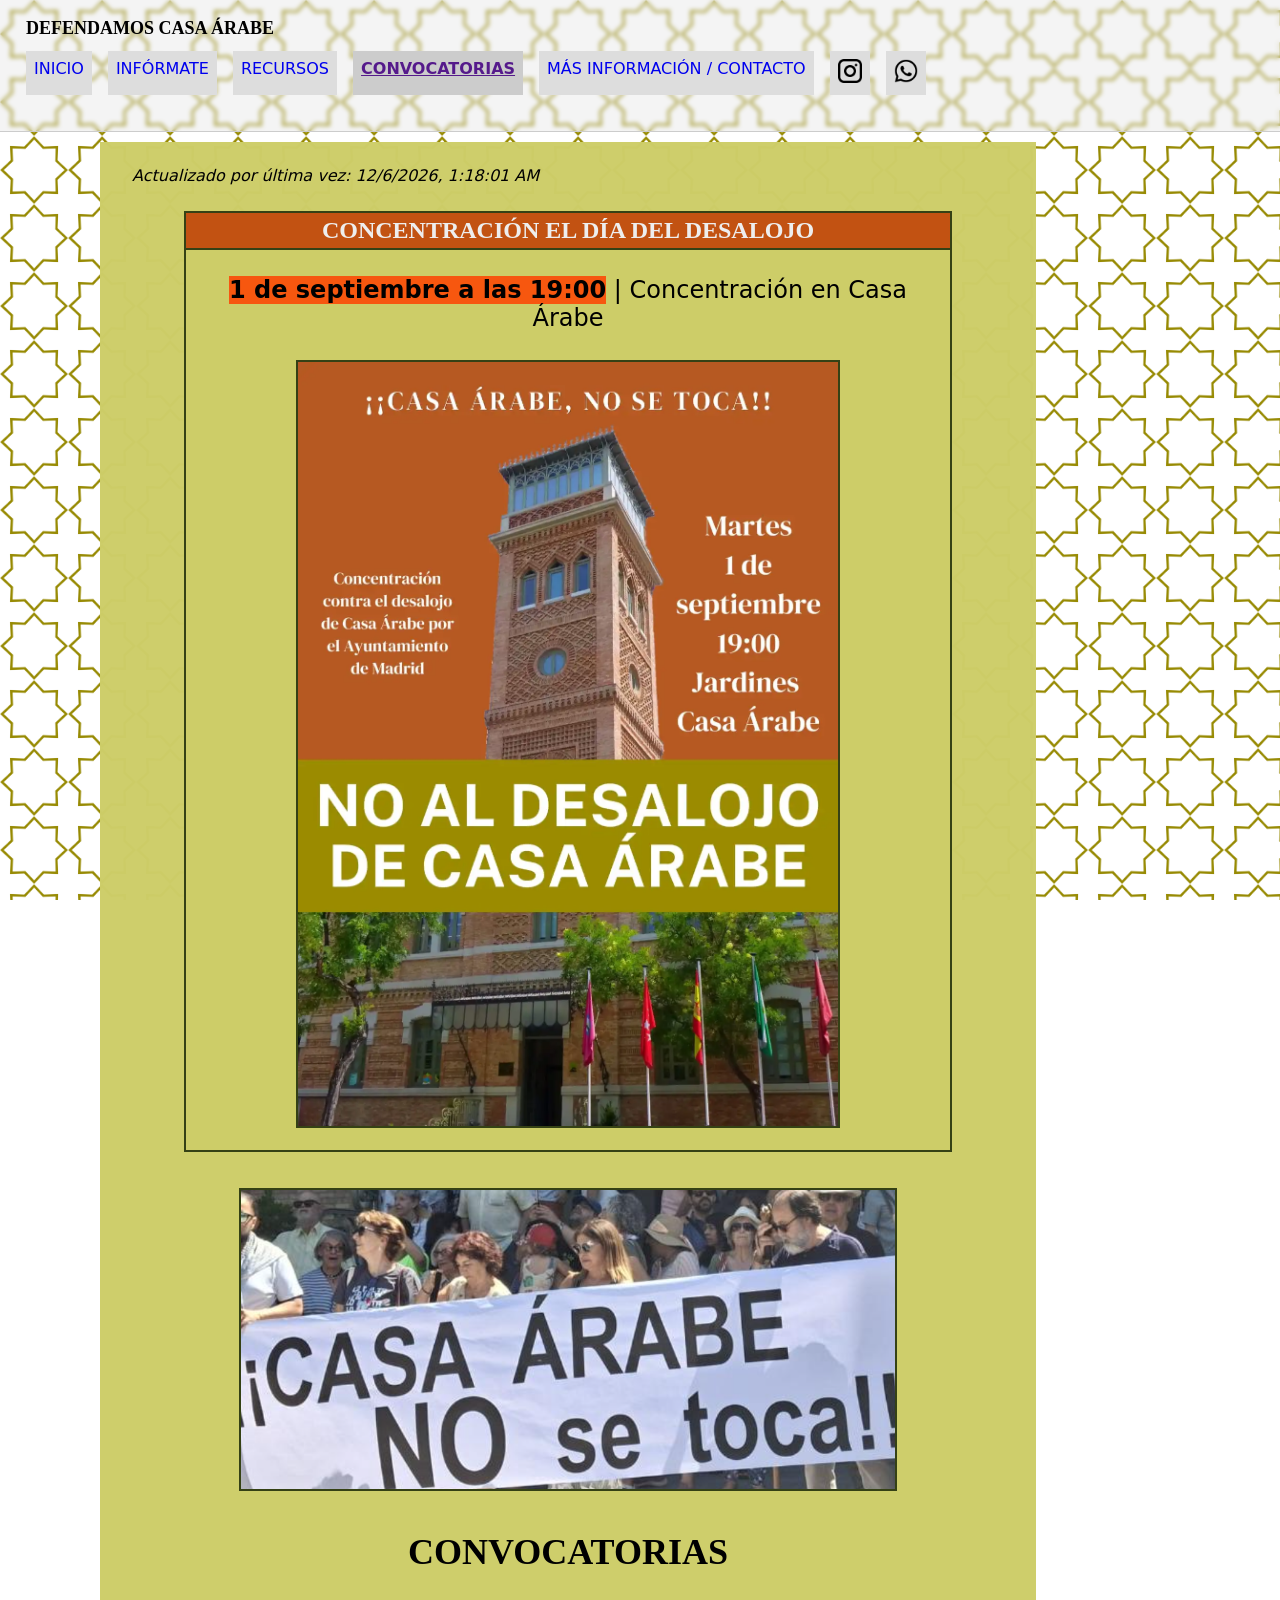
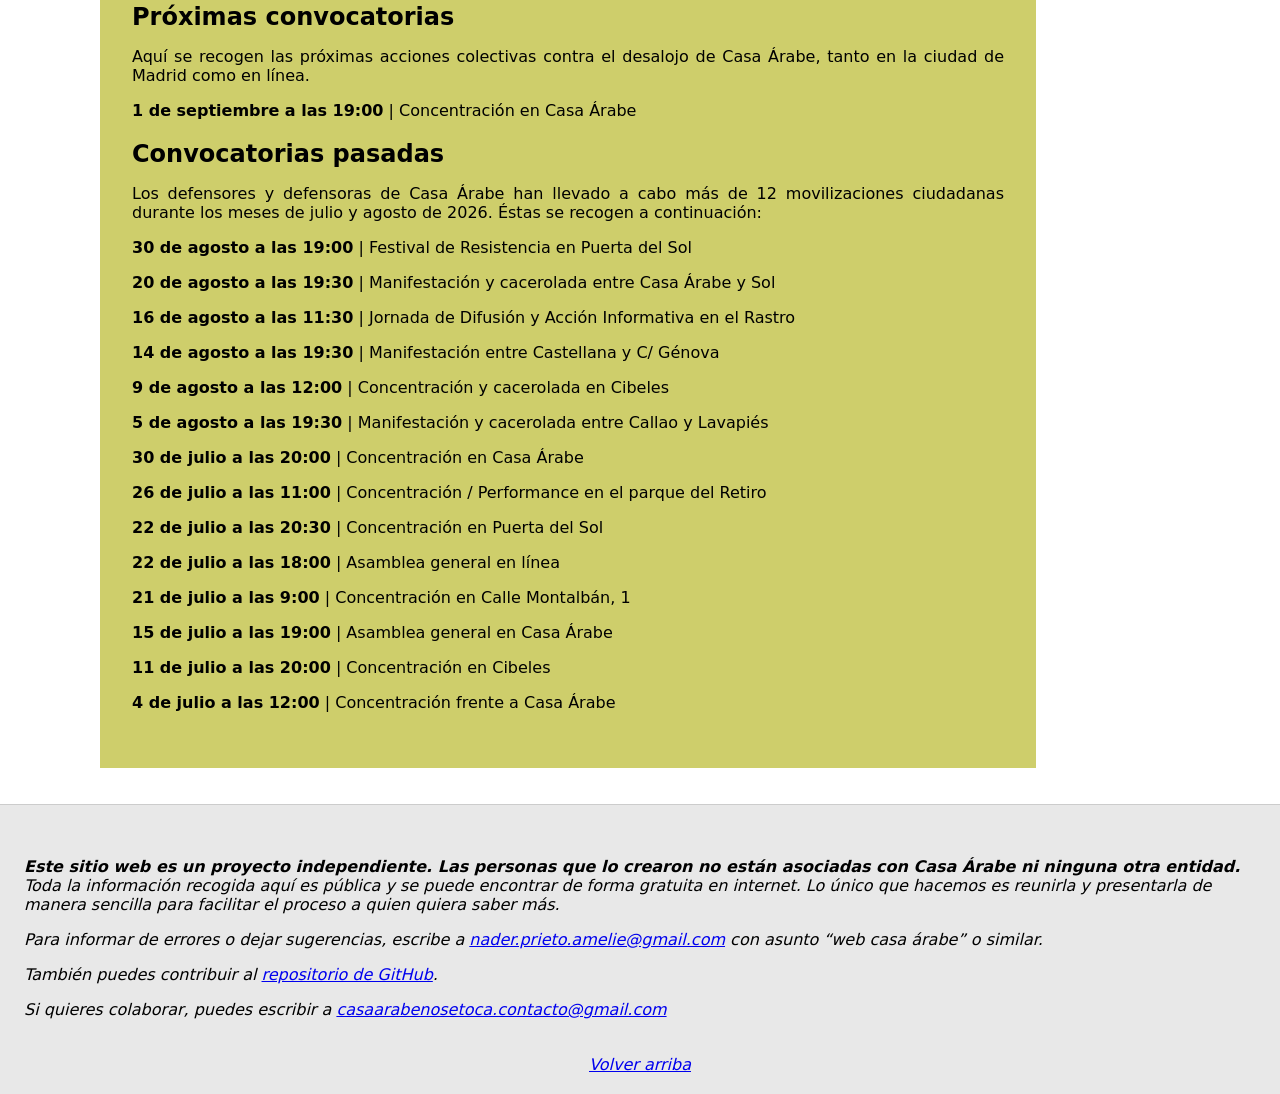
==== commit e2974877: "mover acción 30/8 a convocatorias pasadas" ====
--- a/defendamoscasaarabe/convocatorias.html
+++ b/defendamoscasaarabe/convocatorias.html
@@ -27,25 +27,18 @@
             <article>
                 <p><em>Actualizado por última vez: <span id="fecha"></span></em></p>
                 <article class="destacado">
-                    <h1>FESTIVAL DE RESISTENCIA</h1>
-                    <p class="texto-grande"><time datetime="2026-08-30 19:00" class="subr-rojo">30 de agosto a las 19:00</time> | Festival de Resistencia en Puerta del Sol</p>
-                    <p style="text-align:center;"><img src="assets/carteles/festival-resistencia.webp"></p>
-                    <p>Este encuentro será distinto a todos los que ha habido hasta la fecha. No sólo reivindicativo, sino también cultural y artístico. El objetivo es celebrar <strong>todo lo que Casa Árabe representa</strong>: la compleja y diversa cultura del mundo árabe, los puentes que la unen con la cultura hispana.</p>
-                    <p>Será una ocasión para mostrar que la labor de Casa Árabe va <strong>mucho más allá</strong> de exposiciones y clases de idiomas, que se trata de algo valioso que sus defensores/as no queremos perder.</p>
-                    <p>La <em>setlist</em> incluye nombres como <a href="https://fialmuanath.com/cultura/linda-al-ahmad-voz-siria-madrid/">Linda Al-Ahmad</a>, <a href="https://www.soberaniaalimentaria.info/numeros-publicados/95-numero-54/1340-maisoun-shukair">Maisoun Shukair</a>, <a href="https://fialmuanath.com/cultura/rima-bali-la-escritora-siria-que-convierte-el-exilio-en-poesia-de-resistencia/">Rima Bali</a> o <a href="https://enlavapies.com/noticias/no-te-pierdas-la-historia-de-samir-elturky-de-darbuka-bar/">Samir Elturky</a>, entre muchos otros; artistas de múltiples disciplinas, todos ellos vinculados con el mundo árabe.</p>
-                </article>
-                <article class="destacado">
                     <h1>CONCENTRACIÓN EL DÍA DEL DESALOJO</h1>
                     <p class="texto-grande"><time datetime="2026-09-01 19:00" class="subr-rojo">1 de septiembre a las 19:00</time> | Concentración en Casa Árabe</p>
                     <p style="text-align:center;"><img src="assets/carteles/concentracion-1sep.webp"></p>
                 </article>
                 <p style="text-align:center;"><img src="assets/concentracion.png"></p>
                 <h1>CONVOCATORIAS</h1>
-                <p>Aquí se recogen acciones colectivas contra el desalojo de Casa Árabe, tanto en la ciudad de Madrid como en línea.</p>
                 <h2>Próximas convocatorias</h2>
-                <p><time datetime="2026-08-30 19:00">30 de agosto a las 19:00</time> | Festival de Resistencia en Puerta del Sol</p>
+                <p>Aquí se recogen las próximas acciones colectivas contra el desalojo de Casa Árabe, tanto en la ciudad de Madrid como en línea.</p>
                 <p><time datetime="2026-09-01 19:00">1 de septiembre a las 19:00</time> | Concentración en Casa Árabe</p>
                 <h2>Convocatorias pasadas</h2>
+                <p>Los defensores y defensoras de Casa Árabe han llevado a cabo más de 12 movilizaciones ciudadanas durante los meses de julio y agosto de 2026. Éstas se recogen a continuación:</p>
+                <p><time datetime="2026-08-30 19:00">30 de agosto a las 19:00</time> | Festival de Resistencia en Puerta del Sol</p>
                 <p><time datetime="2026-08-20 19:30">20 de agosto a las 19:30</time> | Manifestación y cacerolada entre Casa Árabe y Sol</p>
                 <p><time datetime="2026-08-16 11:30">16 de agosto a las 11:30</time> | Jornada de Difusión y Acción Informativa en el Rastro</p>
                 <p><time datetime="2026-08-14 19:30">14 de agosto a las 19:30</time> | Manifestación entre Castellana y C/ Génova</p>
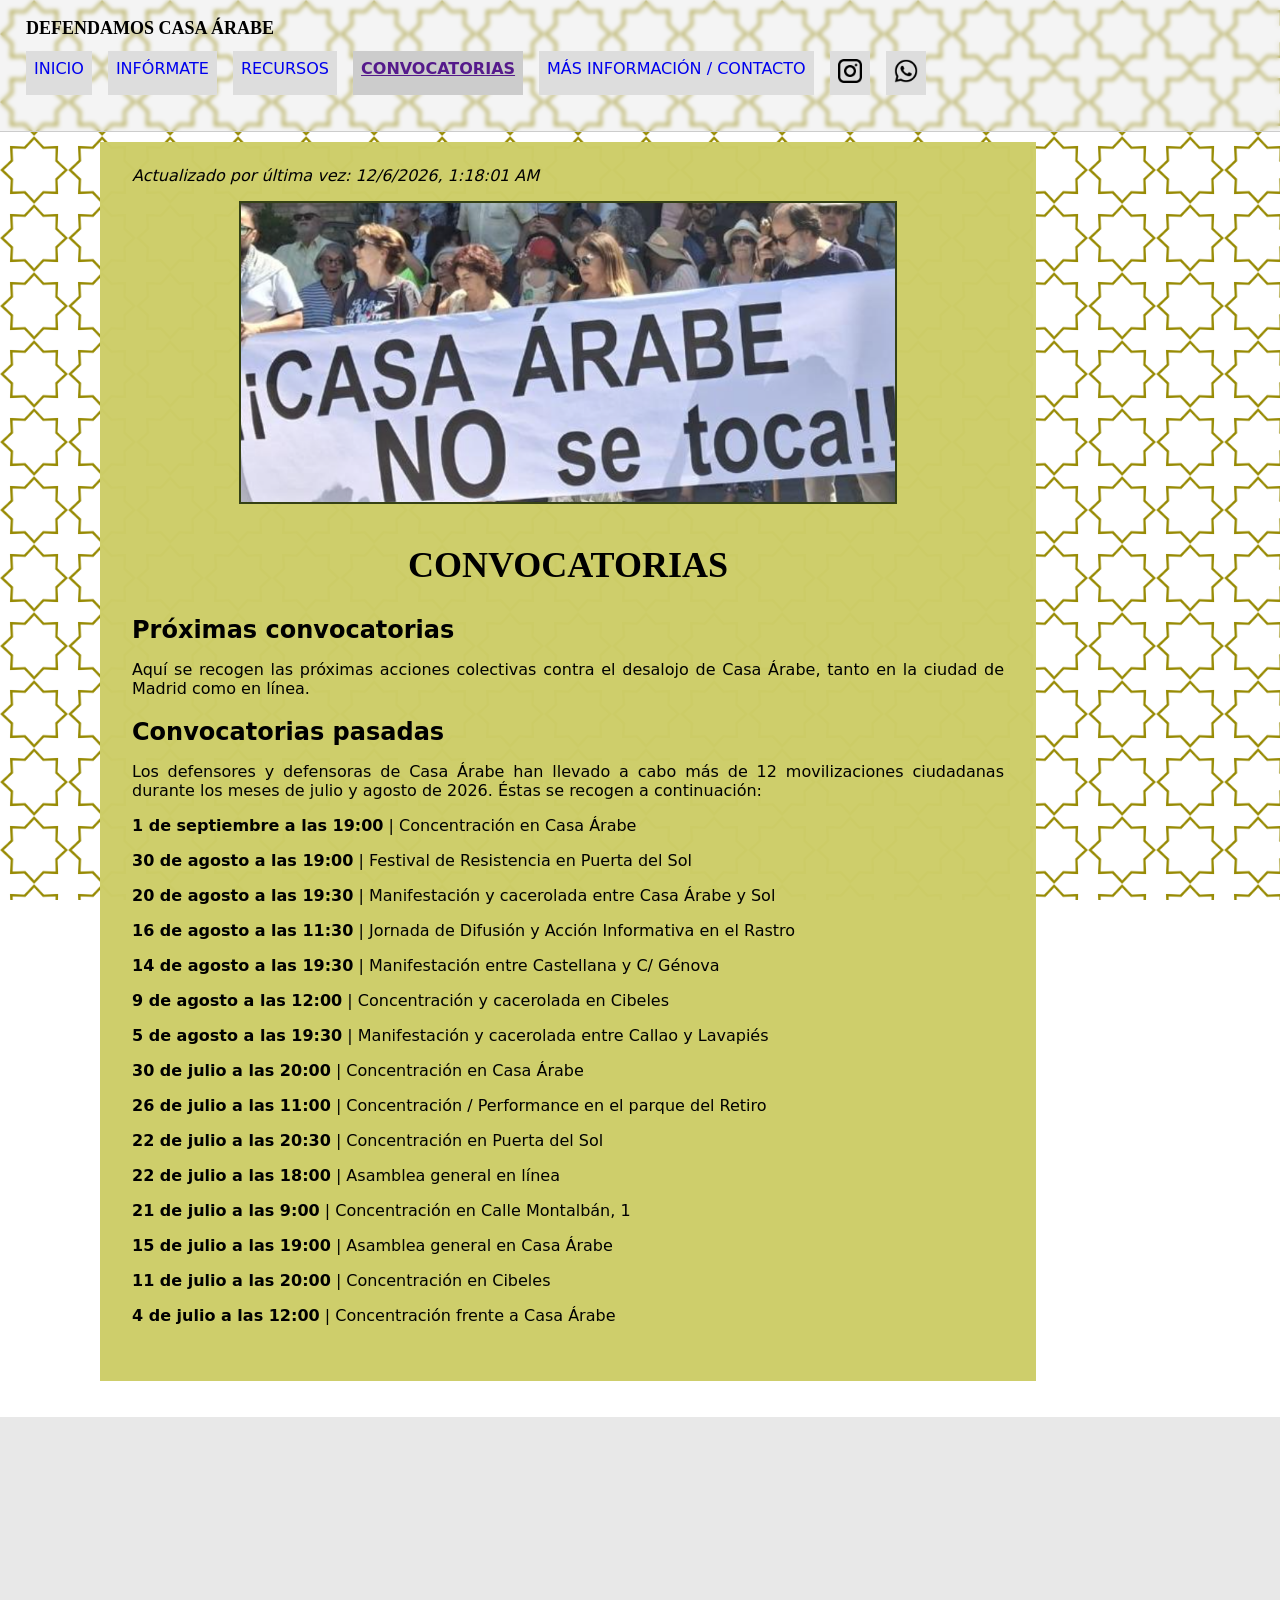
==== commit a03af5d5: "mover concentración 1/9 a covocatorias pasadas" ====
--- a/defendamoscasaarabe/convocatorias.html
+++ b/defendamoscasaarabe/convocatorias.html
@@ -26,18 +26,13 @@
         <main>
             <article>
                 <p><em>Actualizado por última vez: <span id="fecha"></span></em></p>
-                <article class="destacado">
-                    <h1>CONCENTRACIÓN EL DÍA DEL DESALOJO</h1>
-                    <p class="texto-grande"><time datetime="2026-09-01 19:00" class="subr-rojo">1 de septiembre a las 19:00</time> | Concentración en Casa Árabe</p>
-                    <p style="text-align:center;"><img src="assets/carteles/concentracion-1sep.webp"></p>
-                </article>
                 <p style="text-align:center;"><img src="assets/concentracion.png"></p>
                 <h1>CONVOCATORIAS</h1>
                 <h2>Próximas convocatorias</h2>
                 <p>Aquí se recogen las próximas acciones colectivas contra el desalojo de Casa Árabe, tanto en la ciudad de Madrid como en línea.</p>
-                <p><time datetime="2026-09-01 19:00">1 de septiembre a las 19:00</time> | Concentración en Casa Árabe</p>
                 <h2>Convocatorias pasadas</h2>
                 <p>Los defensores y defensoras de Casa Árabe han llevado a cabo más de 12 movilizaciones ciudadanas durante los meses de julio y agosto de 2026. Éstas se recogen a continuación:</p>
+                <p><time datetime="2026-09-01 19:00">1 de septiembre a las 19:00</time> | Concentración en Casa Árabe</p>
                 <p><time datetime="2026-08-30 19:00">30 de agosto a las 19:00</time> | Festival de Resistencia en Puerta del Sol</p>
                 <p><time datetime="2026-08-20 19:30">20 de agosto a las 19:30</time> | Manifestación y cacerolada entre Casa Árabe y Sol</p>
                 <p><time datetime="2026-08-16 11:30">16 de agosto a las 11:30</time> | Jornada de Difusión y Acción Informativa en el Rastro</p>
